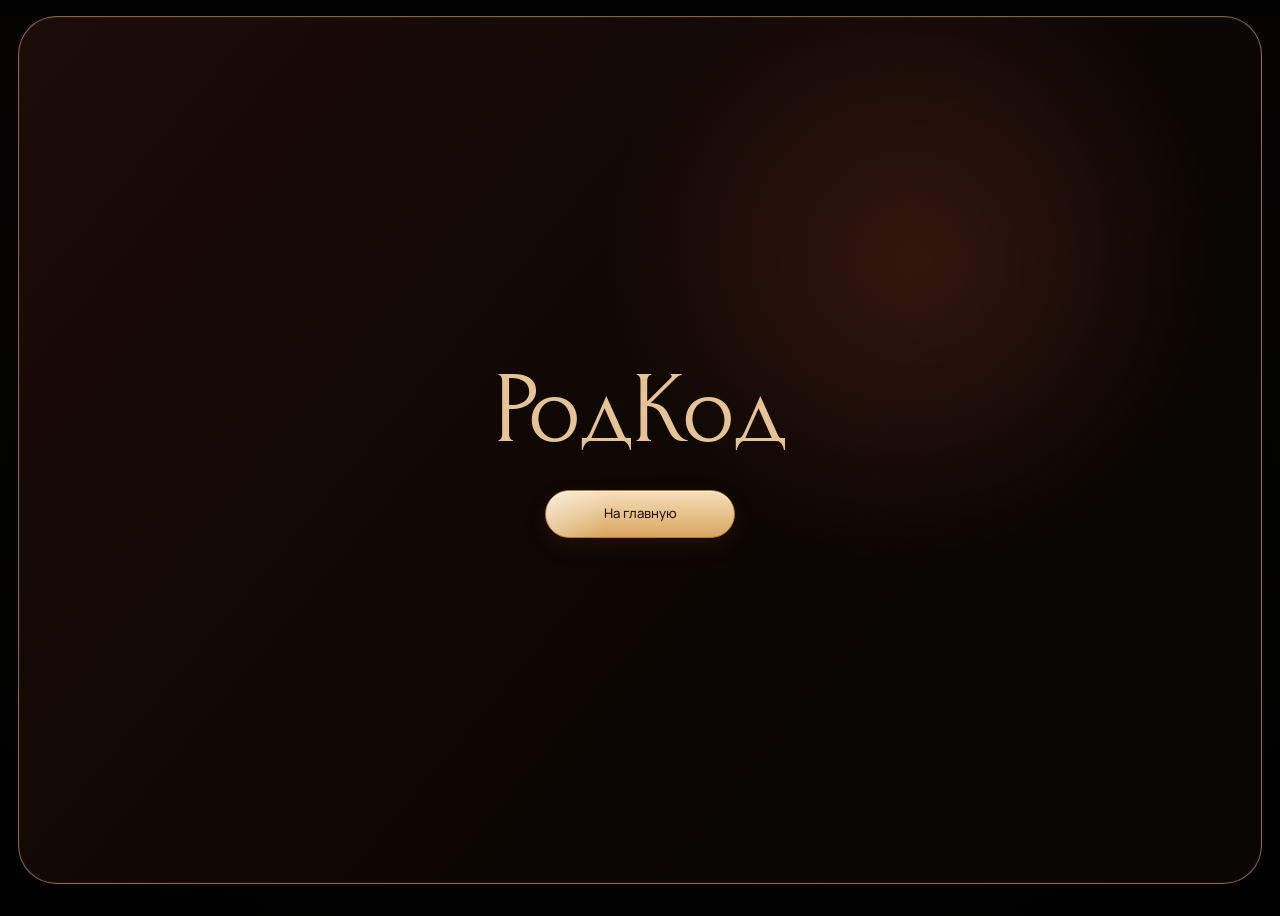
==== page.html @ 853fcc54 "Build responsive component-based RodKod landing page" ====
<!doctype html>
<html lang="ru">
<head>
  <meta charset="utf-8">
  <meta name="viewport" content="width=device-width, initial-scale=1, viewport-fit=cover">
  <title>РодКод</title>
  <meta name="robots" content="noindex, follow">
  <meta name="theme-color" content="#080503">
  <link rel="stylesheet" href="./styles.css">
</head>
<body>
  <main class="site-shell simple-page">
    <div class="simple-page__inner">
      <h1 id="page-title">РодКод</h1>
      <a class="button button--light" href="./index.html">На главную</a>
    </div>
  </main>
  <script src="./page.js"></script>
</body>
</html>
---- styles.css ----
@import url("https://fonts.googleapis.com/css2?family=Forum&family=Manrope:wght@300;400;500;600&display=swap");

:root {
  color-scheme: light;
  --ink: #21130d;
  --brown: #1c0d08;
  --brown-deep: #0b0503;
  --cream: #f5ebde;
  --cream-light: #fffaf2;
  --gold: #b87a2e;
  --gold-light: #e9bd78;
  --line: rgba(161, 105, 42, .28);
  --display: "Forum", Georgia, serif;
  --sans: "Manrope", Arial, sans-serif;
  --glow-x: 50%;
  --glow-y: 35%;
}

* {
  box-sizing: border-box;
}

html {
  min-width: 320px;
  min-height: 100%;
  background: #020202;
  scroll-behavior: smooth;
}

body {
  min-height: 100vh;
  margin: 0;
  overflow-x: hidden;
  color: var(--ink);
  background:
    radial-gradient(circle at 50% 0, #19110b 0, #070504 38rem, #000 72rem),
    #000;
  font-family: var(--sans);
}

a {
  color: inherit;
}

svg {
  display: block;
  fill: none;
  stroke: currentColor;
  stroke-linecap: round;
  stroke-linejoin: round;
  stroke-width: 1.6;
}

.skip-link {
  position: fixed;
  z-index: 100;
  top: 12px;
  left: 12px;
  padding: 10px 16px;
  color: #fff;
  border-radius: 30px;
  background: #21110a;
  transform: translateY(-180%);
}

.skip-link:focus {
  transform: translateY(0);
}

.visually-hidden {
  position: absolute;
  width: 1px;
  height: 1px;
  padding: 0;
  overflow: hidden;
  clip: rect(0 0 0 0);
  clip-path: inset(50%);
  white-space: nowrap;
  border: 0;
}

.site-shell {
  width: min(calc(100% - 36px), 1440px);
  margin: 16px auto;
  overflow: hidden;
  border: 1px solid rgba(216, 163, 86, .6);
  border-radius: clamp(32px, 3vw, 52px);
  background: var(--cream);
  box-shadow:
    0 35px 110px rgba(0, 0, 0, .55),
    0 0 0 1px rgba(255, 247, 226, .05) inset;
}

.hero {
  position: relative;
  min-height: clamp(520px, 47vw, 690px);
  overflow: hidden;
  isolation: isolate;
  color: #f3d09b;
  background: #fff;
  border-radius: 0 0 clamp(38px, 4vw, 64px) clamp(38px, 4vw, 64px);
  box-shadow: 0 14px 36px rgba(57, 29, 13, .15);
}

.hero::before {
  position: absolute;
  z-index: -1;
  inset: 0 auto 0 0;
  width: 58%;
  content: "";
  border-bottom-right-radius: 52% 31%;
  background:
    radial-gradient(circle at var(--glow-x) var(--glow-y), rgba(184, 94, 40, .26), transparent 32%),
    radial-gradient(circle at 18% 78%, rgba(66, 24, 15, .78), transparent 30%),
    linear-gradient(121deg, #120704 0, #28100b 50%, #130906 82%, #0d0806 100%);
  box-shadow: 35px 0 46px rgba(30, 12, 8, .54);
}

.hero::after {
  position: absolute;
  z-index: -2;
  inset: -7% auto -7% 42%;
  width: 25%;
  content: "";
  background: linear-gradient(90deg, rgba(31, 13, 9, .74), rgba(61, 28, 19, .18), transparent);
  filter: blur(26px);
  transform: rotate(7deg);
}

.hero__curve {
  position: absolute;
  z-index: 0;
  top: -5.2%;
  left: -4%;
  width: 58%;
  height: 18%;
  border-bottom: 1px solid rgba(205, 135, 45, .78);
  border-radius: 0 0 100% 0;
  pointer-events: none;
}

.hero__photo-slot {
  position: absolute;
  z-index: -3;
  inset: 0 0 0 45%;
  background:
    radial-gradient(circle at 70% 28%, rgba(255, 255, 255, .98), rgba(255, 255, 255, .94) 55%, #f6f4f1 100%);
}

.header {
  position: relative;
  z-index: 5;
  display: grid;
  grid-template-columns: auto 1fr auto;
  align-items: center;
  gap: clamp(20px, 4vw, 70px);
  min-height: 86px;
  padding: 0 clamp(24px, 3vw, 48px);
  border-bottom: 1px solid rgba(193, 127, 46, .28);
}

.brand {
  width: max-content;
  color: #e2b980;
  font-family: var(--display);
  font-size: clamp(30px, 2.45vw, 43px);
  line-height: 1;
  text-decoration: none;
  text-shadow: 0 2px 20px rgba(232, 163, 85, .18);
}

.header__actions {
  display: flex;
  align-items: center;
  gap: clamp(8px, 1.2vw, 18px);
  color: var(--ink);
}

.icon-button {
  position: relative;
  display: grid;
  flex: 0 0 auto;
  width: 48px;
  height: 48px;
  place-items: center;
  border: 1px solid transparent;
  border-radius: 50%;
  text-decoration: none;
  transition: transform .25s ease, border-color .25s ease, background .25s ease;
}

.icon-button svg {
  width: 29px;
  height: 29px;
}

.icon-button:hover,
.icon-button:focus-visible {
  border-color: rgba(184, 122, 46, .6);
  background: rgba(229, 186, 119, .12);
  transform: translateY(-2px);
}

.menu-button {
  width: 52px;
  height: 52px;
  border-color: rgba(190, 126, 43, .55);
  background: radial-gradient(circle at 40% 25%, #382015, #1a0d08);
  box-shadow: 0 10px 24px rgba(0, 0, 0, .2);
}

.menu-button span {
  display: block;
  width: 19px;
  height: 1px;
  margin: 2px;
  background: #d8a15b;
  transition: width .25s ease;
}

.menu-button span:nth-child(2) {
  width: 14px;
}

.menu-button:hover span:nth-child(2) {
  width: 19px;
}

.cart-count {
  position: absolute;
  top: 3px;
  right: 0;
  display: grid;
  width: 20px;
  height: 20px;
  place-items: center;
  color: #2c180b;
  border-radius: 50%;
  background: #d8a45e;
  font-size: 11px;
  font-weight: 700;
}

.button {
  display: inline-flex;
  min-height: 48px;
  align-items: center;
  justify-content: center;
  gap: 10px;
  padding: 11px 28px;
  border: 1px solid #bd7924;
  border-radius: 999px;
  font-size: clamp(13px, 1.03vw, 16px);
  font-weight: 500;
  line-height: 1.1;
  text-align: center;
  text-decoration: none;
  transition: color .25s ease, background .25s ease, box-shadow .25s ease, transform .25s ease;
}

.button:hover,
.button:focus-visible {
  transform: translateY(-2px);
}

.button--light {
  color: #27150d;
  background:
    linear-gradient(110deg, rgba(255, 255, 255, .46), transparent 36%),
    linear-gradient(180deg, #f5deb9, #d9a660);
  box-shadow:
    0 8px 20px rgba(94, 47, 13, .22),
    0 1px 0 rgba(255, 255, 255, .75) inset;
}

.button--light:hover,
.button--light:focus-visible {
  background:
    linear-gradient(110deg, rgba(255, 255, 255, .62), transparent 36%),
    linear-gradient(180deg, #f9e7c7, #e4b36b);
  box-shadow: 0 11px 25px rgba(94, 47, 13, .3);
}

.button--outline {
  color: #ddba85;
  background: rgba(16, 8, 5, .28);
}

.button--outline:hover,
.button--outline:focus-visible {
  color: #fff0d6;
  background: rgba(177, 111, 31, .14);
}

.header__about {
  min-height: 44px;
  padding-inline: clamp(18px, 2vw, 32px);
}

.mobile-kicker {
  display: none;
}

.hero__content {
  position: absolute;
  z-index: 2;
  top: 22%;
  left: 8.3%;
  max-width: 43%;
}

.hero h1 {
  margin: 0;
  font-family: var(--display);
  font-size: clamp(49px, 4.45vw, 72px);
  font-weight: 400;
  line-height: .98;
  letter-spacing: .002em;
}

.hero__content p {
  margin: clamp(20px, 2vw, 30px) 0 0;
  color: rgba(255, 247, 235, .78);
  font-size: clamp(14px, 1.18vw, 18px);
  font-weight: 300;
  line-height: 1.55;
}

.hero__actions {
  position: absolute;
  z-index: 3;
  bottom: 15.5%;
  left: 8.3%;
  display: flex;
  gap: clamp(12px, 1.3vw, 20px);
}

.hero__trust {
  position: absolute;
  z-index: 3;
  bottom: 9.2%;
  left: 8.3%;
  margin: 0;
  color: rgba(233, 194, 139, .68);
  font-size: clamp(10px, .9vw, 13px);
  font-weight: 300;
}

.hero__trust b {
  padding: 0 .42em;
  color: #bd7a28;
  font-weight: 400;
}

.hero__progress {
  position: absolute;
  z-index: 3;
  bottom: 4.5%;
  left: 8.3%;
  display: flex;
  gap: 7px;
}

.hero__progress i {
  display: block;
  width: clamp(38px, 4vw, 64px);
  height: 4px;
  border-radius: 99px;
  background: rgba(201, 153, 93, .28);
}

.hero__progress i.is-active {
  background: #f3d6a4;
}

.memory {
  position: relative;
  padding: clamp(26px, 2.6vw, 40px) clamp(28px, 2.5vw, 42px) clamp(20px, 2.3vw, 34px);
  background:
    radial-gradient(circle at 72% 32%, rgba(255, 255, 255, .55), transparent 28%),
    linear-gradient(115deg, #f5eadc, #fff9f0 52%, #f1e5d8);
}

.section-heading {
  display: grid;
  grid-template-columns: minmax(70px, 1fr) auto minmax(70px, 1fr);
  align-items: center;
  gap: clamp(18px, 2.5vw, 38px);
  margin-bottom: clamp(22px, 2vw, 32px);
}

.section-heading h2 {
  margin: 0;
  color: #28160f;
  font-family: var(--display);
  font-size: clamp(34px, 3.2vw, 52px);
  font-weight: 400;
  line-height: 1;
  text-align: center;
}

.section-heading span {
  position: relative;
  height: 1px;
  background: linear-gradient(90deg, transparent, rgba(184, 122, 46, .45));
}

.section-heading span:last-child {
  background: linear-gradient(90deg, rgba(184, 122, 46, .45), transparent);
}

.section-heading span::after {
  position: absolute;
  top: -3px;
  right: 0;
  width: 7px;
  height: 7px;
  content: "";
  border: 1px solid rgba(184, 122, 46, .5);
  border-radius: 50%;
  background: var(--cream);
}

.section-heading span:last-child::after {
  right: auto;
  left: 0;
}

.memory-grid {
  display: grid;
  grid-template-columns: repeat(4, minmax(0, 1fr));
  gap: clamp(8px, 1vw, 15px);
}

.memory-card {
  min-width: 0;
  overflow: hidden;
  border: 1px solid rgba(181, 123, 58, .27);
  border-radius: clamp(28px, 3vw, 46px) clamp(28px, 3vw, 46px) clamp(20px, 2vw, 30px) clamp(20px, 2vw, 30px);
  background: rgba(255, 249, 240, .5);
  box-shadow: 0 12px 28px rgba(83, 47, 24, .05);
  text-decoration: none;
  transition: transform .3s ease, box-shadow .3s ease, border-color .3s ease;
}

.memory-card:hover,
.memory-card:focus-visible {
  border-color: rgba(175, 111, 36, .56);
  box-shadow: 0 18px 34px rgba(70, 36, 17, .14);
  transform: translateY(-6px);
}

.memory-card img {
  display: block;
  width: 100%;
  aspect-ratio: 1.78 / 1;
  object-fit: cover;
  transition: filter .3s ease, transform .45s ease;
}

.memory-card:hover img {
  filter: saturate(1.08) contrast(1.03);
  transform: scale(1.025);
}

.memory-card__body {
  display: block;
  min-height: clamp(84px, 8vw, 112px);
  padding: clamp(12px, 1.45vw, 22px) clamp(14px, 2vw, 30px);
}

.memory-card strong {
  display: block;
  margin-bottom: 5px;
  font-family: var(--display);
  font-size: clamp(21px, 1.85vw, 30px);
  font-weight: 400;
  line-height: 1;
}

.memory-card small {
  color: rgba(48, 32, 24, .74);
  font-size: clamp(9px, .78vw, 12px);
  font-weight: 400;
  line-height: 1.45;
}

.start {
  position: relative;
  display: grid;
  grid-template-columns: minmax(210px, .8fr) 2.3fr auto;
  align-items: center;
  gap: clamp(22px, 3vw, 48px);
  margin: 0 clamp(28px, 2.5vw, 42px) clamp(18px, 2vw, 30px);
  padding: clamp(26px, 2.8vw, 44px) clamp(28px, 2.6vw, 42px);
  overflow: hidden;
  color: #e5c394;
  border: 1px solid rgba(178, 115, 45, .3);
  border-radius: clamp(28px, 3vw, 46px);
  background:
    radial-gradient(circle at 86% 18%, rgba(110, 45, 27, .32), transparent 25%),
    radial-gradient(circle at 36% 120%, rgba(76, 29, 17, .38), transparent 35%),
    linear-gradient(110deg, #1b0d08, #0d0705 63%, #1e0d08);
  box-shadow: 0 18px 36px rgba(59, 26, 11, .12);
}

.start::after {
  position: absolute;
  right: -3%;
  bottom: -65%;
  width: 220px;
  height: 260px;
  content: "";
  opacity: .28;
  border: 1px solid rgba(198, 138, 74, .34);
  border-radius: 70% 20% 70% 30%;
  transform: rotate(-28deg);
}

.start h2 {
  margin: 0;
  font-family: var(--display);
  font-size: clamp(34px, 3.1vw, 50px);
  font-weight: 400;
  line-height: .98;
}

.steps {
  display: grid;
  grid-template-columns: repeat(3, minmax(0, 1fr));
  gap: clamp(14px, 1.8vw, 28px);
}

.step {
  display: grid;
  grid-template-columns: auto minmax(0, 1fr);
  align-items: center;
  gap: clamp(10px, 1vw, 16px);
  min-width: 0;
  text-decoration: none;
  transition: color .25s ease, transform .25s ease;
}

.step:hover,
.step:focus-visible {
  color: #ffdfaa;
  transform: translateY(-3px);
}

.step__icon {
  display: grid;
  width: clamp(48px, 4.3vw, 68px);
  aspect-ratio: 1;
  place-items: center;
  border: 1px solid rgba(189, 120, 36, .7);
  border-radius: 50%;
}

.step__icon svg {
  width: 55%;
  height: 55%;
}

.step strong,
.step small {
  display: block;
}

.step strong {
  margin-bottom: 6px;
  color: #dca657;
  font-family: var(--display);
  font-size: clamp(18px, 1.4vw, 23px);
  font-weight: 400;
  line-height: 1;
}

.step small {
  color: rgba(255, 242, 220, .64);
  font-size: clamp(8px, .66vw, 11px);
  line-height: 1.45;
}

.start__button {
  position: relative;
  z-index: 2;
  padding-inline: clamp(18px, 2vw, 30px);
  white-space: nowrap;
}

.start__button svg {
  width: 22px;
  height: 22px;
}

.footer {
  display: grid;
  grid-template-columns: repeat(4, minmax(0, 1fr));
  align-items: center;
  margin: 0 clamp(28px, 2.5vw, 42px) clamp(12px, 1.4vw, 20px);
  border: 1px solid rgba(184, 122, 46, .27);
  border-radius: 999px;
  background: rgba(255, 247, 236, .38);
}

.footer a {
  position: relative;
  display: flex;
  min-width: 0;
  min-height: clamp(58px, 5.5vw, 78px);
  align-items: center;
  justify-content: center;
  gap: clamp(9px, 1vw, 16px);
  padding: 8px;
  color: rgba(45, 29, 21, .76);
  font-size: clamp(8px, .7vw, 11px);
  text-decoration: none;
  transition: color .25s ease, background .25s ease;
}

.footer a:not(:last-child)::after {
  position: absolute;
  top: 24%;
  right: 0;
  width: 1px;
  height: 52%;
  content: "";
  background: rgba(184, 122, 46, .24);
}

.footer a:first-child {
  border-radius: 999px 0 0 999px;
}

.footer a:last-child {
  border-radius: 0 999px 999px 0;
}

.footer a:hover,
.footer a:focus-visible {
  color: #1f100a;
  background: rgba(219, 169, 103, .12);
}

.footer span {
  display: grid;
  width: clamp(35px, 3.4vw, 48px);
  aspect-ratio: 1;
  place-items: center;
  border: 1px solid rgba(184, 122, 46, .38);
  border-radius: 50%;
  font-family: var(--display);
  font-size: clamp(20px, 1.8vw, 28px);
}

.simple-page {
  display: grid;
  min-height: calc(100vh - 32px);
  place-items: center;
  padding: 32px;
  color: #e5c394;
  text-align: center;
  background:
    radial-gradient(circle at 72% 28%, rgba(86, 37, 22, .52), transparent 28%),
    linear-gradient(130deg, #1c0c07, #090503 70%);
}

.simple-page__inner {
  max-width: 900px;
}

.simple-page h1 {
  margin: 0 0 30px;
  font-family: var(--display);
  font-size: clamp(48px, 8vw, 112px);
  font-weight: 400;
  line-height: .95;
}

.simple-page .button {
  min-width: 190px;
}

:focus-visible {
  outline: 2px solid #efc27e;
  outline-offset: 4px;
}

@media (max-width: 1050px) {
  .start {
    grid-template-columns: 1fr;
  }

  .start h2 {
    text-align: center;
  }

  .start__button {
    justify-self: center;
  }
}

@media (max-width: 760px) {
  .site-shell {
    width: min(calc(100% - 14px), 460px);
    margin: 7px auto;
    border-radius: 30px;
  }

  .hero {
    min-height: clamp(600px, 158vw, 720px);
    border-radius: 0 0 34px 34px;
  }

  .hero::before {
    inset: 0 0 auto;
    width: 100%;
    height: 48%;
    border-bottom-right-radius: 79% 27%;
    background:
      radial-gradient(circle at 72% 28%, rgba(115, 50, 30, .32), transparent 28%),
      linear-gradient(135deg, #130704 0, #25100a 56%, #0f0704 100%);
    box-shadow: 0 22px 28px rgba(25, 10, 7, .42);
  }

  .hero::after {
    z-index: -1;
    inset: auto 0 0;
    width: 100%;
    height: 25%;
    background:
      radial-gradient(circle at 88% 12%, rgba(87, 34, 20, .54), transparent 35%),
      linear-gradient(180deg, rgba(31, 13, 8, .78), #110704 24%, #0c0503 100%);
    filter: none;
    transform: none;
  }

  .hero__photo-slot {
    inset: 42% 0 24%;
    background: #fff;
  }

  .hero__curve {
    top: 0;
    left: -10%;
    width: 95%;
    height: 11%;
  }

  .header {
    min-height: 70px;
    gap: 10px;
    padding: 0 16px;
  }

  .brand {
    justify-self: center;
    font-size: clamp(29px, 9vw, 40px);
  }

  .header__actions {
    gap: 3px;
    color: #f1dec4;
  }

  .header__about {
    display: none;
  }

  .icon-button {
    width: 38px;
    height: 38px;
  }

  .icon-button svg {
    width: 24px;
    height: 24px;
  }

  .menu-button {
    width: 43px;
    height: 43px;
  }

  .cart-count {
    top: -1px;
    right: -2px;
    width: 17px;
    height: 17px;
    font-size: 9px;
  }

  .mobile-kicker {
    position: absolute;
    z-index: 3;
    top: 76px;
    left: 12%;
    display: block;
    width: 76%;
    padding: 4px;
    color: #d8a864;
    border-top: 1px solid rgba(184, 122, 46, .22);
    border-bottom: 1px solid rgba(184, 122, 46, .22);
    border-radius: 50%;
    font-family: var(--display);
    font-size: 14px;
    text-align: center;
  }

  .hero__content {
    top: 17.5%;
    left: 8.5%;
    max-width: 84%;
  }

  .hero h1 {
    font-size: clamp(32px, 9.5vw, 42px);
    line-height: .98;
  }

  .hero__content p {
    margin-top: 12px;
    font-size: clamp(11px, 3.2vw, 14px);
    line-height: 1.45;
  }

  .desktop-only {
    display: none;
  }

  .hero__actions {
    right: 5.5%;
    bottom: 10.5%;
    left: 5.5%;
    gap: 8px;
  }

  .hero__actions .button {
    min-width: 0;
    min-height: 40px;
    flex: 1;
    padding: 9px 10px;
    font-size: clamp(10px, 3vw, 13px);
  }

  .hero__trust {
    right: 4%;
    bottom: 5.8%;
    left: 4%;
    font-size: clamp(8px, 2.45vw, 11px);
    text-align: center;
  }

  .hero__progress {
    right: 20%;
    bottom: 2.2%;
    left: 20%;
    justify-content: center;
    gap: 5px;
  }

  .hero__progress i {
    width: 19%;
    height: 3px;
  }

  .memory {
    padding: 18px 7px 14px;
  }

  .section-heading {
    grid-template-columns: 1fr minmax(240px, 3fr) 1fr;
    gap: 8px;
    margin-bottom: 14px;
  }

  .section-heading h2 {
    font-size: clamp(27px, 8.6vw, 37px);
    line-height: .95;
  }

  .memory-grid {
    gap: 4px;
  }

  .memory-card {
    border-radius: 20px 20px 16px 16px;
  }

  .memory-card img {
    aspect-ratio: .83 / 1;
  }

  .memory-card__body {
    display: grid;
    min-height: 62px;
    place-items: center;
    padding: 7px 2px 9px;
  }

  .memory-card strong {
    margin: 0;
    font-size: clamp(13px, 3.55vw, 16px);
    line-height: 1.05;
    text-align: center;
  }

  .memory-card small {
    display: none;
  }

  .start {
    gap: 18px;
    margin: 0 7px 12px;
    padding: 20px 14px 26px;
    border-radius: 28px;
  }

  .start h2 {
    font-size: clamp(30px, 8.9vw, 40px);
  }

  .steps {
    gap: 6px;
  }

  .step {
    grid-template-columns: 1fr;
    justify-items: center;
    gap: 9px;
    text-align: center;
  }

  .step__icon {
    width: clamp(48px, 15vw, 64px);
  }

  .step strong {
    min-height: 2.2em;
    font-family: var(--sans);
    font-size: clamp(9px, 2.8vw, 12px);
    line-height: 1.18;
  }

  .step small {
    display: none;
  }

  .start__button {
    min-height: 42px;
    padding: 9px 22px;
    font-size: 12px;
  }

  .footer {
    grid-template-columns: repeat(2, minmax(0, 1fr));
    margin: 0 7px 12px;
    border-radius: 26px;
  }

  .footer a {
    min-height: 62px;
    justify-content: flex-start;
    padding: 8px 12px;
    font-size: 9px;
  }

  .footer a:nth-child(odd)::after {
    top: 15%;
    height: 70%;
  }

  .footer a:nth-child(even)::after {
    display: none;
  }

  .footer a:nth-child(-n+2) {
    border-bottom: 1px solid rgba(184, 122, 46, .2);
  }

  .footer a:first-child,
  .footer a:last-child {
    border-radius: 0;
  }

  .footer span {
    width: 36px;
    font-size: 20px;
  }

  .simple-page {
    min-height: calc(100vh - 14px);
    padding: 24px;
  }
}

@media (max-width: 390px) {
  .hero__content {
    top: 18.5%;
  }

  .hero h1 {
    font-size: 32px;
  }

  .section-heading {
    grid-template-columns: 30px 1fr 30px;
  }
}

@media (prefers-reduced-motion: reduce) {
  *,
  *::before,
  *::after {
    scroll-behavior: auto !important;
    transition-duration: .001ms !important;
    animation-duration: .001ms !important;
  }
}
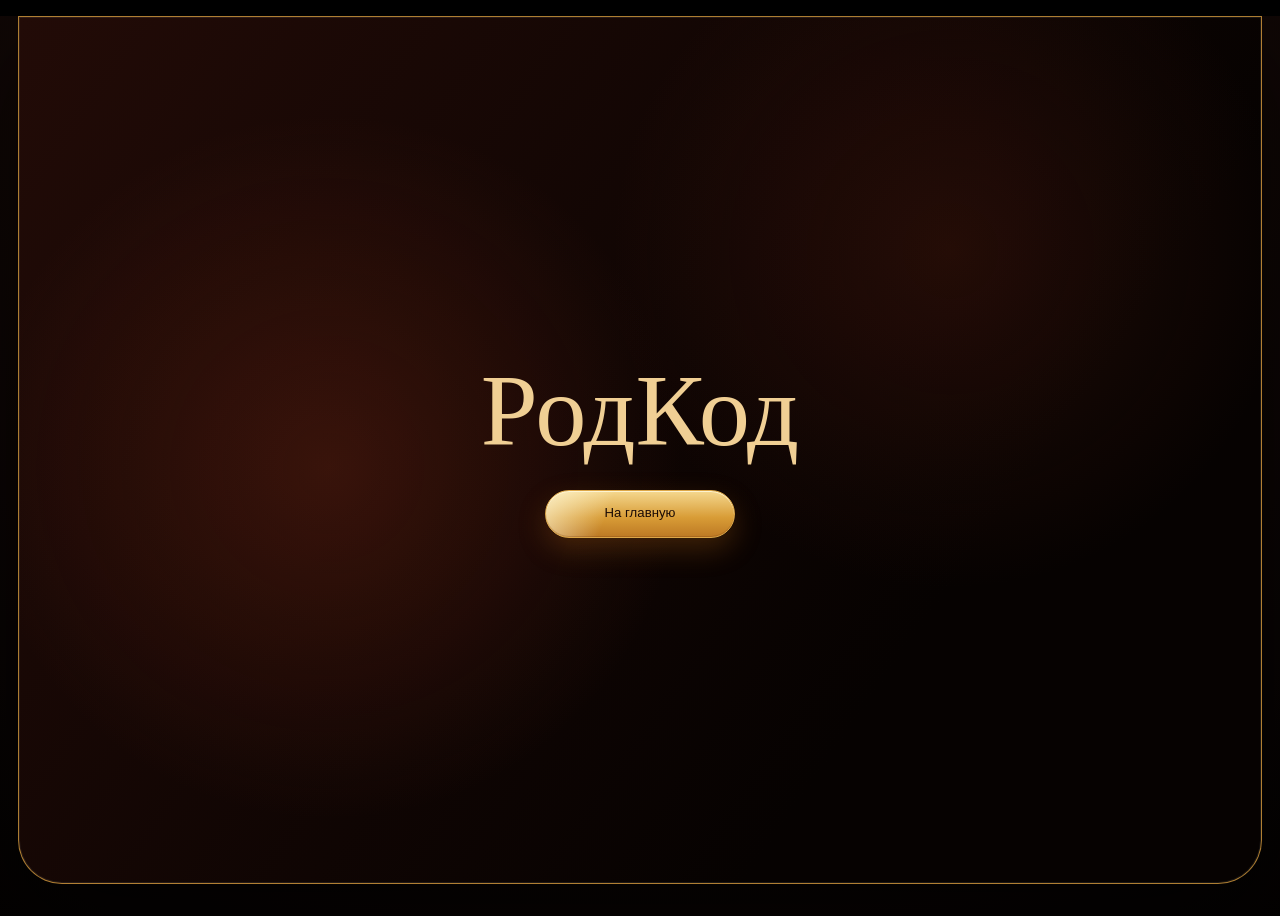
==== commit a1fc26aa: "Add reversible dark gold theme experiment" ====
--- a/page.html
+++ b/page.html
@@ -6,9 +6,9 @@
   <title>РодКод</title>
   <meta name="robots" content="noindex, follow">
   <meta name="theme-color" content="#080503">
-  <link rel="stylesheet" href="./styles.css">
+  <link rel="stylesheet" href="./styles.css?v=20260805-22">
 </head>
-<body>
+<body class="theme-heritage-night">
   <main class="site-shell simple-page">
     <div class="simple-page__inner">
       <h1 id="page-title">РодКод</h1>
--- a/styles.css
+++ b/styles.css
@@ -1,1019 +1,2314 @@
-@import url("https://fonts.googleapis.com/css2?family=Forum&family=Manrope:wght@300;400;500;600&display=swap");
-
-:root {
-  color-scheme: light;
-  --ink: #21130d;
-  --brown: #1c0d08;
-  --brown-deep: #0b0503;
-  --cream: #f5ebde;
-  --cream-light: #fffaf2;
-  --gold: #b87a2e;
-  --gold-light: #e9bd78;
-  --line: rgba(161, 105, 42, .28);
-  --display: "Forum", Georgia, serif;
-  --sans: "Manrope", Arial, sans-serif;
-  --glow-x: 50%;
-  --glow-y: 35%;
-}
-
-* {
-  box-sizing: border-box;
-}
-
-html {
-  min-width: 320px;
-  min-height: 100%;
-  background: #020202;
-  scroll-behavior: smooth;
-}
-
-body {
-  min-height: 100vh;
-  margin: 0;
-  overflow-x: hidden;
-  color: var(--ink);
-  background:
-    radial-gradient(circle at 50% 0, #19110b 0, #070504 38rem, #000 72rem),
-    #000;
-  font-family: var(--sans);
-}
-
-a {
-  color: inherit;
-}
-
-svg {
-  display: block;
-  fill: none;
-  stroke: currentColor;
-  stroke-linecap: round;
-  stroke-linejoin: round;
-  stroke-width: 1.6;
-}
-
-.skip-link {
-  position: fixed;
-  z-index: 100;
-  top: 12px;
-  left: 12px;
-  padding: 10px 16px;
-  color: #fff;
-  border-radius: 30px;
-  background: #21110a;
-  transform: translateY(-180%);
-}
-
-.skip-link:focus {
-  transform: translateY(0);
-}
-
-.visually-hidden {
-  position: absolute;
-  width: 1px;
-  height: 1px;
-  padding: 0;
-  overflow: hidden;
-  clip: rect(0 0 0 0);
-  clip-path: inset(50%);
-  white-space: nowrap;
-  border: 0;
-}
-
-.site-shell {
-  width: min(calc(100% - 36px), 1440px);
-  margin: 16px auto;
-  overflow: hidden;
-  border: 1px solid rgba(216, 163, 86, .6);
-  border-radius: clamp(32px, 3vw, 52px);
-  background: var(--cream);
-  box-shadow:
-    0 35px 110px rgba(0, 0, 0, .55),
-    0 0 0 1px rgba(255, 247, 226, .05) inset;
-}
-
-.hero {
-  position: relative;
-  min-height: clamp(520px, 47vw, 690px);
-  overflow: hidden;
-  isolation: isolate;
-  color: #f3d09b;
-  background: #fff;
-  border-radius: 0 0 clamp(38px, 4vw, 64px) clamp(38px, 4vw, 64px);
-  box-shadow: 0 14px 36px rgba(57, 29, 13, .15);
-}
-
-.hero::before {
-  position: absolute;
-  z-index: -1;
-  inset: 0 auto 0 0;
-  width: 58%;
-  content: "";
-  border-bottom-right-radius: 52% 31%;
-  background:
-    radial-gradient(circle at var(--glow-x) var(--glow-y), rgba(184, 94, 40, .26), transparent 32%),
-    radial-gradient(circle at 18% 78%, rgba(66, 24, 15, .78), transparent 30%),
-    linear-gradient(121deg, #120704 0, #28100b 50%, #130906 82%, #0d0806 100%);
-  box-shadow: 35px 0 46px rgba(30, 12, 8, .54);
-}
-
-.hero::after {
-  position: absolute;
-  z-index: -2;
-  inset: -7% auto -7% 42%;
-  width: 25%;
-  content: "";
-  background: linear-gradient(90deg, rgba(31, 13, 9, .74), rgba(61, 28, 19, .18), transparent);
-  filter: blur(26px);
-  transform: rotate(7deg);
-}
-
-.hero__curve {
-  position: absolute;
-  z-index: 0;
-  top: -5.2%;
-  left: -4%;
-  width: 58%;
-  height: 18%;
-  border-bottom: 1px solid rgba(205, 135, 45, .78);
-  border-radius: 0 0 100% 0;
-  pointer-events: none;
-}
-
-.hero__photo-slot {
-  position: absolute;
-  z-index: -3;
-  inset: 0 0 0 45%;
-  background:
-    radial-gradient(circle at 70% 28%, rgba(255, 255, 255, .98), rgba(255, 255, 255, .94) 55%, #f6f4f1 100%);
-}
-
-.header {
-  position: relative;
-  z-index: 5;
-  display: grid;
-  grid-template-columns: auto 1fr auto;
-  align-items: center;
-  gap: clamp(20px, 4vw, 70px);
-  min-height: 86px;
-  padding: 0 clamp(24px, 3vw, 48px);
-  border-bottom: 1px solid rgba(193, 127, 46, .28);
-}
-
-.brand {
-  width: max-content;
-  color: #e2b980;
-  font-family: var(--display);
-  font-size: clamp(30px, 2.45vw, 43px);
-  line-height: 1;
-  text-decoration: none;
-  text-shadow: 0 2px 20px rgba(232, 163, 85, .18);
-}
-
-.header__actions {
-  display: flex;
-  align-items: center;
-  gap: clamp(8px, 1.2vw, 18px);
-  color: var(--ink);
-}
-
-.icon-button {
-  position: relative;
-  display: grid;
-  flex: 0 0 auto;
-  width: 48px;
-  height: 48px;
-  place-items: center;
-  border: 1px solid transparent;
-  border-radius: 50%;
-  text-decoration: none;
-  transition: transform .25s ease, border-color .25s ease, background .25s ease;
-}
-
-.icon-button svg {
-  width: 29px;
-  height: 29px;
-}
-
-.icon-button:hover,
-.icon-button:focus-visible {
-  border-color: rgba(184, 122, 46, .6);
-  background: rgba(229, 186, 119, .12);
-  transform: translateY(-2px);
-}
-
-.menu-button {
-  width: 52px;
-  height: 52px;
-  border-color: rgba(190, 126, 43, .55);
-  background: radial-gradient(circle at 40% 25%, #382015, #1a0d08);
-  box-shadow: 0 10px 24px rgba(0, 0, 0, .2);
-}
-
-.menu-button span {
-  display: block;
-  width: 19px;
-  height: 1px;
-  margin: 2px;
-  background: #d8a15b;
-  transition: width .25s ease;
-}
-
-.menu-button span:nth-child(2) {
-  width: 14px;
-}
-
-.menu-button:hover span:nth-child(2) {
-  width: 19px;
-}
-
-.cart-count {
-  position: absolute;
-  top: 3px;
-  right: 0;
-  display: grid;
-  width: 20px;
-  height: 20px;
-  place-items: center;
-  color: #2c180b;
-  border-radius: 50%;
-  background: #d8a45e;
-  font-size: 11px;
-  font-weight: 700;
-}
-
-.button {
-  display: inline-flex;
-  min-height: 48px;
-  align-items: center;
-  justify-content: center;
-  gap: 10px;
-  padding: 11px 28px;
-  border: 1px solid #bd7924;
-  border-radius: 999px;
-  font-size: clamp(13px, 1.03vw, 16px);
-  font-weight: 500;
-  line-height: 1.1;
-  text-align: center;
-  text-decoration: none;
-  transition: color .25s ease, background .25s ease, box-shadow .25s ease, transform .25s ease;
-}
-
-.button:hover,
-.button:focus-visible {
-  transform: translateY(-2px);
-}
-
-.button--light {
-  color: #27150d;
-  background:
-    linear-gradient(110deg, rgba(255, 255, 255, .46), transparent 36%),
-    linear-gradient(180deg, #f5deb9, #d9a660);
-  box-shadow:
-    0 8px 20px rgba(94, 47, 13, .22),
-    0 1px 0 rgba(255, 255, 255, .75) inset;
-}
-
-.button--light:hover,
-.button--light:focus-visible {
-  background:
-    linear-gradient(110deg, rgba(255, 255, 255, .62), transparent 36%),
-    linear-gradient(180deg, #f9e7c7, #e4b36b);
-  box-shadow: 0 11px 25px rgba(94, 47, 13, .3);
-}
-
-.button--outline {
-  color: #ddba85;
-  background: rgba(16, 8, 5, .28);
-}
-
-.button--outline:hover,
-.button--outline:focus-visible {
-  color: #fff0d6;
-  background: rgba(177, 111, 31, .14);
-}
-
-.header__about {
-  min-height: 44px;
-  padding-inline: clamp(18px, 2vw, 32px);
-}
-
-.mobile-kicker {
-  display: none;
-}
-
-.hero__content {
-  position: absolute;
-  z-index: 2;
-  top: 22%;
-  left: 8.3%;
-  max-width: 43%;
-}
-
-.hero h1 {
-  margin: 0;
-  font-family: var(--display);
-  font-size: clamp(49px, 4.45vw, 72px);
-  font-weight: 400;
-  line-height: .98;
-  letter-spacing: .002em;
-}
-
-.hero__content p {
-  margin: clamp(20px, 2vw, 30px) 0 0;
-  color: rgba(255, 247, 235, .78);
-  font-size: clamp(14px, 1.18vw, 18px);
-  font-weight: 300;
-  line-height: 1.55;
-}
-
-.hero__actions {
-  position: absolute;
-  z-index: 3;
-  bottom: 15.5%;
-  left: 8.3%;
-  display: flex;
-  gap: clamp(12px, 1.3vw, 20px);
-}
-
-.hero__trust {
-  position: absolute;
-  z-index: 3;
-  bottom: 9.2%;
-  left: 8.3%;
-  margin: 0;
-  color: rgba(233, 194, 139, .68);
-  font-size: clamp(10px, .9vw, 13px);
-  font-weight: 300;
-}
-
-.hero__trust b {
-  padding: 0 .42em;
-  color: #bd7a28;
-  font-weight: 400;
-}
-
-.hero__progress {
-  position: absolute;
-  z-index: 3;
-  bottom: 4.5%;
-  left: 8.3%;
-  display: flex;
-  gap: 7px;
-}
-
-.hero__progress i {
-  display: block;
-  width: clamp(38px, 4vw, 64px);
-  height: 4px;
-  border-radius: 99px;
-  background: rgba(201, 153, 93, .28);
-}
-
-.hero__progress i.is-active {
-  background: #f3d6a4;
-}
-
-.memory {
-  position: relative;
-  padding: clamp(26px, 2.6vw, 40px) clamp(28px, 2.5vw, 42px) clamp(20px, 2.3vw, 34px);
-  background:
-    radial-gradient(circle at 72% 32%, rgba(255, 255, 255, .55), transparent 28%),
-    linear-gradient(115deg, #f5eadc, #fff9f0 52%, #f1e5d8);
-}
-
-.section-heading {
-  display: grid;
-  grid-template-columns: minmax(70px, 1fr) auto minmax(70px, 1fr);
-  align-items: center;
-  gap: clamp(18px, 2.5vw, 38px);
-  margin-bottom: clamp(22px, 2vw, 32px);
-}
-
-.section-heading h2 {
-  margin: 0;
-  color: #28160f;
-  font-family: var(--display);
-  font-size: clamp(34px, 3.2vw, 52px);
-  font-weight: 400;
-  line-height: 1;
-  text-align: center;
-}
-
-.section-heading span {
-  position: relative;
-  height: 1px;
-  background: linear-gradient(90deg, transparent, rgba(184, 122, 46, .45));
-}
-
-.section-heading span:last-child {
-  background: linear-gradient(90deg, rgba(184, 122, 46, .45), transparent);
-}
-
-.section-heading span::after {
-  position: absolute;
-  top: -3px;
-  right: 0;
-  width: 7px;
-  height: 7px;
-  content: "";
-  border: 1px solid rgba(184, 122, 46, .5);
-  border-radius: 50%;
-  background: var(--cream);
-}
-
-.section-heading span:last-child::after {
-  right: auto;
-  left: 0;
-}
-
-.memory-grid {
-  display: grid;
-  grid-template-columns: repeat(4, minmax(0, 1fr));
-  gap: clamp(8px, 1vw, 15px);
-}
-
-.memory-card {
-  min-width: 0;
-  overflow: hidden;
-  border: 1px solid rgba(181, 123, 58, .27);
-  border-radius: clamp(28px, 3vw, 46px) clamp(28px, 3vw, 46px) clamp(20px, 2vw, 30px) clamp(20px, 2vw, 30px);
-  background: rgba(255, 249, 240, .5);
-  box-shadow: 0 12px 28px rgba(83, 47, 24, .05);
-  text-decoration: none;
-  transition: transform .3s ease, box-shadow .3s ease, border-color .3s ease;
-}
-
-.memory-card:hover,
-.memory-card:focus-visible {
-  border-color: rgba(175, 111, 36, .56);
-  box-shadow: 0 18px 34px rgba(70, 36, 17, .14);
-  transform: translateY(-6px);
-}
-
-.memory-card img {
-  display: block;
-  width: 100%;
-  aspect-ratio: 1.78 / 1;
-  object-fit: cover;
-  transition: filter .3s ease, transform .45s ease;
-}
-
-.memory-card:hover img {
-  filter: saturate(1.08) contrast(1.03);
-  transform: scale(1.025);
-}
-
-.memory-card__body {
-  display: block;
-  min-height: clamp(84px, 8vw, 112px);
-  padding: clamp(12px, 1.45vw, 22px) clamp(14px, 2vw, 30px);
-}
-
-.memory-card strong {
-  display: block;
-  margin-bottom: 5px;
-  font-family: var(--display);
-  font-size: clamp(21px, 1.85vw, 30px);
-  font-weight: 400;
-  line-height: 1;
-}
-
-.memory-card small {
-  color: rgba(48, 32, 24, .74);
-  font-size: clamp(9px, .78vw, 12px);
-  font-weight: 400;
-  line-height: 1.45;
-}
-
-.start {
-  position: relative;
-  display: grid;
-  grid-template-columns: minmax(210px, .8fr) 2.3fr auto;
-  align-items: center;
-  gap: clamp(22px, 3vw, 48px);
-  margin: 0 clamp(28px, 2.5vw, 42px) clamp(18px, 2vw, 30px);
-  padding: clamp(26px, 2.8vw, 44px) clamp(28px, 2.6vw, 42px);
-  overflow: hidden;
-  color: #e5c394;
-  border: 1px solid rgba(178, 115, 45, .3);
-  border-radius: clamp(28px, 3vw, 46px);
-  background:
-    radial-gradient(circle at 86% 18%, rgba(110, 45, 27, .32), transparent 25%),
-    radial-gradient(circle at 36% 120%, rgba(76, 29, 17, .38), transparent 35%),
-    linear-gradient(110deg, #1b0d08, #0d0705 63%, #1e0d08);
-  box-shadow: 0 18px 36px rgba(59, 26, 11, .12);
-}
-
-.start::after {
-  position: absolute;
-  right: -3%;
-  bottom: -65%;
-  width: 220px;
-  height: 260px;
-  content: "";
-  opacity: .28;
-  border: 1px solid rgba(198, 138, 74, .34);
-  border-radius: 70% 20% 70% 30%;
-  transform: rotate(-28deg);
-}
-
-.start h2 {
-  margin: 0;
-  font-family: var(--display);
-  font-size: clamp(34px, 3.1vw, 50px);
-  font-weight: 400;
-  line-height: .98;
-}
-
-.steps {
-  display: grid;
-  grid-template-columns: repeat(3, minmax(0, 1fr));
-  gap: clamp(14px, 1.8vw, 28px);
-}
-
-.step {
-  display: grid;
-  grid-template-columns: auto minmax(0, 1fr);
-  align-items: center;
-  gap: clamp(10px, 1vw, 16px);
-  min-width: 0;
-  text-decoration: none;
-  transition: color .25s ease, transform .25s ease;
-}
-
-.step:hover,
-.step:focus-visible {
-  color: #ffdfaa;
-  transform: translateY(-3px);
-}
-
-.step__icon {
-  display: grid;
-  width: clamp(48px, 4.3vw, 68px);
-  aspect-ratio: 1;
-  place-items: center;
-  border: 1px solid rgba(189, 120, 36, .7);
-  border-radius: 50%;
-}
-
-.step__icon svg {
-  width: 55%;
-  height: 55%;
-}
-
-.step strong,
-.step small {
-  display: block;
-}
-
-.step strong {
-  margin-bottom: 6px;
-  color: #dca657;
-  font-family: var(--display);
-  font-size: clamp(18px, 1.4vw, 23px);
-  font-weight: 400;
-  line-height: 1;
-}
-
-.step small {
-  color: rgba(255, 242, 220, .64);
-  font-size: clamp(8px, .66vw, 11px);
-  line-height: 1.45;
-}
-
-.start__button {
-  position: relative;
-  z-index: 2;
-  padding-inline: clamp(18px, 2vw, 30px);
-  white-space: nowrap;
-}
-
-.start__button svg {
-  width: 22px;
-  height: 22px;
-}
-
-.footer {
-  display: grid;
-  grid-template-columns: repeat(4, minmax(0, 1fr));
-  align-items: center;
-  margin: 0 clamp(28px, 2.5vw, 42px) clamp(12px, 1.4vw, 20px);
-  border: 1px solid rgba(184, 122, 46, .27);
-  border-radius: 999px;
-  background: rgba(255, 247, 236, .38);
-}
-
-.footer a {
-  position: relative;
-  display: flex;
-  min-width: 0;
-  min-height: clamp(58px, 5.5vw, 78px);
-  align-items: center;
-  justify-content: center;
-  gap: clamp(9px, 1vw, 16px);
-  padding: 8px;
-  color: rgba(45, 29, 21, .76);
-  font-size: clamp(8px, .7vw, 11px);
-  text-decoration: none;
-  transition: color .25s ease, background .25s ease;
-}
-
-.footer a:not(:last-child)::after {
-  position: absolute;
-  top: 24%;
-  right: 0;
-  width: 1px;
-  height: 52%;
-  content: "";
-  background: rgba(184, 122, 46, .24);
-}
-
-.footer a:first-child {
-  border-radius: 999px 0 0 999px;
-}
-
-.footer a:last-child {
-  border-radius: 0 999px 999px 0;
-}
-
-.footer a:hover,
-.footer a:focus-visible {
-  color: #1f100a;
-  background: rgba(219, 169, 103, .12);
-}
-
-.footer span {
-  display: grid;
-  width: clamp(35px, 3.4vw, 48px);
-  aspect-ratio: 1;
-  place-items: center;
-  border: 1px solid rgba(184, 122, 46, .38);
-  border-radius: 50%;
-  font-family: var(--display);
-  font-size: clamp(20px, 1.8vw, 28px);
-}
-
-.simple-page {
-  display: grid;
-  min-height: calc(100vh - 32px);
-  place-items: center;
-  padding: 32px;
-  color: #e5c394;
-  text-align: center;
-  background:
-    radial-gradient(circle at 72% 28%, rgba(86, 37, 22, .52), transparent 28%),
-    linear-gradient(130deg, #1c0c07, #090503 70%);
-}
-
-.simple-page__inner {
-  max-width: 900px;
-}
-
-.simple-page h1 {
-  margin: 0 0 30px;
-  font-family: var(--display);
-  font-size: clamp(48px, 8vw, 112px);
-  font-weight: 400;
-  line-height: .95;
-}
-
-.simple-page .button {
-  min-width: 190px;
-}
-
-:focus-visible {
-  outline: 2px solid #efc27e;
-  outline-offset: 4px;
-}
-
-@media (max-width: 1050px) {
-  .start {
-    grid-template-columns: 1fr;
-  }
-
-  .start h2 {
-    text-align: center;
-  }
-
-  .start__button {
-    justify-self: center;
-  }
-}
-
-@media (max-width: 760px) {
-  .site-shell {
-    width: min(calc(100% - 14px), 460px);
-    margin: 7px auto;
-    border-radius: 30px;
-  }
-
+:root {
+  color-scheme: light;
+  --ink: #24130d;
+  --brown: #210d08;
+  --brown-deep: #080302;
+  --cream: #f5eadc;
+  --cream-light: #fffaf2;
+  --gold: #b8792a;
+  --gold-soft: #d7a35f;
+  --gold-light: #f0cc95;
+  --line: rgba(159, 99, 34, .3);
+  --display: Georgia, "Times New Roman", serif;
+  --sans: "Segoe UI", Arial, sans-serif;
+  --glow-x: 36%;
+  --glow-y: 42%;
+}
+
+* {
+  box-sizing: border-box;
+}
+
+html {
+  min-width: 320px;
+  min-height: 100%;
+  background: #000;
+  scroll-behavior: smooth;
+}
+
+body {
+  min-height: 100vh;
+  margin: 0;
+  overflow-x: hidden;
+  overscroll-behavior-x: none;
+  color: var(--ink);
+  background:
+    radial-gradient(circle at 50% -8%, #28170e 0, #0a0604 34rem, #000 76rem),
+    #000;
+  font-family: var(--sans);
+  text-rendering: optimizeLegibility;
+}
+
+a {
+  color: inherit;
+  -webkit-tap-highlight-color: transparent;
+  touch-action: manipulation;
+}
+
+svg {
+  display: block;
+  fill: none;
+  stroke: currentColor;
+  stroke-linecap: round;
+  stroke-linejoin: round;
+  stroke-width: 1.6;
+}
+
+.mobile-dock {
+  display: none;
+}
+
+.skip-link {
+  position: fixed;
+  z-index: 100;
+  top: 12px;
+  left: 12px;
+  padding: 10px 16px;
+  color: #fff;
+  border-radius: 30px;
+  background: #21110a;
+  transform: translateY(-180%);
+}
+
+.skip-link:focus {
+  transform: translateY(0);
+}
+
+.visually-hidden {
+  position: absolute;
+  width: 1px;
+  height: 1px;
+  padding: 0;
+  overflow: hidden;
+  clip: rect(0 0 0 0);
+  clip-path: inset(50%);
+  white-space: nowrap;
+  border: 0;
+}
+
+.site-shell {
+  width: min(calc(100% - 36px), 1440px);
+  margin: 16px auto;
+  overflow: hidden;
+  border: 1px solid rgba(216, 156, 72, .68);
+  border-radius: clamp(34px, 3.3vw, 54px);
+  background:
+    radial-gradient(circle at 72% 30%, rgba(255, 255, 255, .66), transparent 36%),
+    linear-gradient(135deg, #f3e7d7, #fffaf2 54%, #efe2d3);
+  box-shadow:
+    0 36px 110px rgba(0, 0, 0, .62),
+    0 0 0 1px rgba(255, 248, 231, .08) inset;
+}
+
+/* Hero: a real dark text surface above a separate empty photo area. */
+.hero {
+  --hero-wave-mask: url("data:image/svg+xml,%3Csvg xmlns='http://www.w3.org/2000/svg' viewBox='0 0 1000 1000' preserveAspectRatio='none'%3E%3Cpath fill='black' d='M0 0H1000C985 70 910 130 845 225S805 470 755 595S535 825 360 900S110 995 0 1000Z'/%3E%3C/svg%3E");
+  position: relative;
+  min-height: clamp(570px, 47vw, 690px);
+  overflow: hidden;
+  isolation: isolate;
+  color: var(--gold-light);
+  border-radius: 0 0 clamp(38px, 4vw, 64px) clamp(30px, 3.2vw, 50px);
+  background: #120605;
+  box-shadow:
+    0 16px 40px rgba(60, 29, 12, .18),
+    0 -1px rgba(255, 255, 255, .7) inset;
+}
+
+.hero__photo-slot {
+  position: absolute;
+  z-index: -4;
+  inset: 0;
+  overflow: hidden;
+  background:
+    radial-gradient(circle at 76% 42%, rgba(117, 52, 28, .32), transparent 34%),
+    linear-gradient(135deg, #160704, #2a1009 56%, #080302);
+}
+
+.hero__slides,
+.hero__slide {
+  position: absolute;
+  inset: 0;
+}
+
+.hero__slides {
+  z-index: 0;
+  overflow: hidden;
+  contain: layout paint;
+}
+
+.hero__slide {
+  z-index: 0;
+  margin: 0;
+  overflow: hidden;
+  opacity: 0;
+  pointer-events: none;
+  transform: translate3d(7%, 0, 0);
+  transition:
+    opacity 760ms ease,
+    transform 760ms cubic-bezier(.22, .61, .36, 1);
+}
+
+.hero__slide.is-active {
+  z-index: 2;
+  opacity: 1;
+  transform: translate3d(0, 0, 0);
+  will-change: opacity, transform;
+}
+
+.hero__slide.is-leaving {
+  z-index: 1;
+  opacity: 0;
+  transform: translate3d(-7%, 0, 0);
+  will-change: opacity, transform;
+}
+
+.hero__slide-picture {
+  display: block;
+  width: 100%;
+  height: 100%;
+}
+
+.hero__slide-image {
+  --hero-shift-x: 0%;
+  --hero-scale-start: 1.015;
+  --hero-scale-end: 1.07;
+  display: block;
+  width: 100%;
+  height: 100%;
+  object-fit: cover;
+  object-position: 50% 50%;
+  transform: translate3d(var(--hero-shift-x), 0, 0) scale(var(--hero-scale-start));
+  transform-origin: 50% 50%;
+}
+
+.hero__slide.is-active .hero__slide-image {
+  animation: hero-photo-zoom var(--hero-slide-duration, 9000ms) linear both;
+  will-change: transform;
+}
+
+.hero__slide.is-leaving .hero__slide-image {
+  animation: none;
+  transform: translate3d(var(--hero-shift-x), 0, 0) scale(var(--hero-scale-end));
+}
+
+.hero__atmosphere {
+  position: absolute;
+  z-index: 0;
+  inset: 0;
+  overflow: hidden;
+  contain: layout paint;
+  pointer-events: none;
+  background:
+    radial-gradient(circle at 43% 46%, rgba(209, 135, 65, .08), transparent 27%),
+    radial-gradient(circle at 78% 38%, rgba(174, 116, 55, .045), transparent 31%),
+    linear-gradient(112deg, rgba(255, 223, 174, .045), transparent 39%, rgba(95, 53, 26, .025) 70%, transparent);
+  box-shadow:
+    0 0 0 1px rgba(255, 245, 226, .08) inset,
+    0 -60px 120px rgba(87, 41, 16, .035) inset;
+}
+
+.hero__dark-surface,
+.hero__transition {
+  position: absolute;
+  inset: 0 auto 0 0;
+  border-radius: 0;
+  -webkit-mask-image: var(--hero-wave-mask);
+  mask-image: var(--hero-wave-mask);
+  -webkit-mask-position: 0 0;
+  mask-position: 0 0;
+  -webkit-mask-repeat: no-repeat;
+  mask-repeat: no-repeat;
+  -webkit-mask-size: 100% 100%;
+  mask-size: 100% 100%;
+  clip-path: polygon(0 0, 100% 0, 98.5% 7%, 91% 13%, 84.5% 22.5%, 80% 32%, 78% 40%, 80% 47%, 77% 55%, 75.5% 59.5%, 70.5% 71.5%, 60% 79%, 53.5% 82.5%, 36% 90%, 19% 97.5%, 10.5% 99.5%, 0 100%);
+  pointer-events: none;
+}
+
+@supports ((-webkit-mask-image: linear-gradient(#000, #000)) or (mask-image: linear-gradient(#000, #000))) {
+  .hero__dark-surface,
+  .hero__transition {
+    clip-path: none;
+  }
+}
+
+.hero__transition {
+  z-index: -2;
+  width: 66%;
+  background: rgba(42, 13, 7, .62);
+  filter: blur(17px);
+  transform: translate3d(-.6%, 0, 0);
+  opacity: .55;
+}
+
+.hero__dark-surface {
+  z-index: -1;
+  width: 64%;
+  overflow: hidden;
+  transform-origin: 0 50%;
+  background:
+    radial-gradient(circle at var(--glow-x) var(--glow-y), rgba(148, 58, 30, .42), transparent 31%),
+    radial-gradient(circle at 12% 79%, rgba(93, 31, 18, .56), transparent 29%),
+    radial-gradient(circle at 82% 8%, rgba(102, 38, 22, .2), transparent 27%),
+    linear-gradient(128deg, #160704 0, #2b100a 45%, #140705 75%, #080302 100%);
+  box-shadow:
+    -30px -20px 60px rgba(99, 38, 19, .2) inset;
+}
+
+.hero__texture {
+  position: absolute;
+  inset: -1.2%;
+  opacity: .22;
+  background:
+    repeating-linear-gradient(116deg, transparent 0 18px, rgba(255, 223, 173, .018) 19px 20px),
+    repeating-radial-gradient(circle at 24% 43%, rgba(255, 233, 196, .11) 0 1px, transparent 1px 5px);
+  mix-blend-mode: overlay;
+  transform: translate3d(0, 0, 0) scale(1.004);
+  transform-origin: 34% 46%;
+}
+
+.hero__ember {
+  position: absolute;
+  border-radius: 50%;
+  background: rgba(209, 125, 58, .12);
+  filter: blur(22px);
+}
+
+.hero__ember--one {
+  top: 22%;
+  left: 31%;
+  width: 27%;
+  height: 24%;
+}
+
+.hero__ember--two {
+  bottom: 2%;
+  left: 2%;
+  width: 34%;
+  height: 18%;
+}
+
+.hero__curve {
+  position: absolute;
+  z-index: 1;
+  top: -5.6%;
+  left: -3%;
+  width: 58%;
+  height: 18%;
+  border-bottom: 1px solid rgba(210, 139, 47, .86);
+  border-radius: 0 0 100% 0;
+  pointer-events: none;
+  box-shadow: 0 10px 20px rgba(128, 67, 22, .07);
+}
+
+.header {
+  position: relative;
+  z-index: 8;
+  display: grid;
+  grid-template-columns: auto 1fr auto;
+  align-items: center;
+  gap: clamp(20px, 4vw, 70px);
+  min-height: 86px;
+  padding: 0 clamp(24px, 3vw, 48px);
+  border-bottom: 1px solid rgba(193, 127, 46, .28);
+}
+
+@media (min-width: 761px) {
+  .header {
+    background:
+      radial-gradient(circle at 72% -80%, rgba(151, 69, 31, .16), transparent 54%),
+      linear-gradient(90deg, rgba(25, 8, 5, .84), rgba(34, 12, 7, .7) 58%, rgba(25, 8, 5, .56));
+    box-shadow:
+      0 1px rgba(255, 224, 176, .035) inset,
+      0 12px 34px rgba(10, 3, 2, .12);
+  }
+}
+
+.brand {
+  width: max-content;
+  color: #e7bd82;
+  font-family: var(--display);
+  font-size: clamp(30px, 2.45vw, 43px);
+  line-height: 1;
+  text-decoration: none;
+  text-shadow:
+    0 1px 0 rgba(255, 235, 199, .1),
+    0 7px 24px rgba(204, 121, 42, .2);
+}
+
+.header__actions {
+  display: flex;
+  align-items: center;
+  gap: clamp(7px, 1.1vw, 17px);
+  color: #ecd5b2;
+}
+
+.icon-button {
+  position: relative;
+  display: grid;
+  flex: 0 0 auto;
+  width: 48px;
+  height: 48px;
+  place-items: center;
+  border: 1px solid transparent;
+  border-radius: 50%;
+  text-decoration: none;
+  transition:
+    transform .28s cubic-bezier(.2, .8, .2, 1),
+    border-color .28s ease,
+    color .28s ease,
+    background .28s ease,
+    box-shadow .28s ease;
+}
+
+.icon-button svg {
+  width: 28px;
+  height: 28px;
+}
+
+.icon-button:hover,
+.icon-button:focus-visible {
+  color: #a65e16;
+  border-color: rgba(184, 122, 46, .55);
+  background: rgba(229, 186, 119, .14);
+  box-shadow: 0 8px 24px rgba(75, 42, 17, .1);
+  transform: translateY(-3px);
+}
+
+.menu-button {
+  position: relative;
+  overflow: hidden;
+  isolation: isolate;
+  width: 52px;
+  height: 52px;
+  border-color: rgba(199, 131, 43, .62);
+  background:
+    radial-gradient(circle at 38% 20%, rgba(114, 61, 32, .64), transparent 46%),
+    linear-gradient(145deg, #35190f, #130704 72%);
+  box-shadow:
+    0 10px 24px rgba(0, 0, 0, .28),
+    0 0 0 1px rgba(255, 219, 157, .06) inset;
+}
+
+.menu-button::before {
+  position: absolute;
+  z-index: -1;
+  inset: 3px;
+  content: "";
+  border: 1px solid rgba(233, 176, 98, .12);
+  border-radius: 50%;
+}
+
+.menu-button span {
+  position: absolute;
+  z-index: 1;
+  left: 50%;
+  display: block;
+  width: 18px;
+  height: 1px;
+  background: linear-gradient(90deg, #b6772e, #f0c989);
+  box-shadow: 0 0 8px rgba(218, 154, 78, .28);
+  transform: translateX(-50%);
+  transition: width .25s ease;
+}
+
+.menu-button span:nth-child(1) { top: 17px; }
+.menu-button span:nth-child(2) { top: 25px; width: 14px; }
+.menu-button span:nth-child(3) { top: 33px; }
+.menu-button:hover span:nth-child(2) { width: 18px; }
+
+.cart-count {
+  position: absolute;
+  top: 2px;
+  right: 0;
+  display: grid;
+  width: 20px;
+  height: 20px;
+  place-items: center;
+  color: #2c180b;
+  border: 1px solid rgba(255, 236, 196, .74);
+  border-radius: 50%;
+  background: linear-gradient(#e1b46f, #c98a39);
+  font-size: 10px;
+  font-weight: 700;
+  box-shadow: 0 3px 9px rgba(76, 39, 10, .26);
+}
+
+.button {
+  display: inline-flex;
+  min-height: 48px;
+  align-items: center;
+  justify-content: center;
+  gap: 10px;
+  padding: 11px 28px;
+  overflow: hidden;
+  border: 1px solid #bd7924;
+  border-radius: 999px;
+  font-size: clamp(13px, 1.03vw, 16px);
+  font-weight: 500;
+  line-height: 1.1;
+  text-align: center;
+  text-decoration: none;
+  transition:
+    color .28s ease,
+    background .28s ease,
+    box-shadow .28s ease,
+    transform .28s cubic-bezier(.2, .8, .2, 1);
+}
+
+.button svg {
+  width: 19px;
+  height: 19px;
+  transition: transform .28s ease;
+}
+
+.button:hover,
+.button:focus-visible {
+  transform: translateY(-3px);
+}
+
+.button:active {
+  transform: translateY(-1px) scale(.985);
+}
+
+.button:hover svg {
+  transform: translateX(3px);
+}
+
+.button--light {
+  color: #27150d;
+  background:
+    linear-gradient(110deg, rgba(255, 255, 255, .62), transparent 37%),
+    linear-gradient(180deg, #f9e5c3, #dca55c);
+  box-shadow:
+    0 9px 22px rgba(94, 47, 13, .24),
+    0 1px 0 rgba(255, 255, 255, .82) inset,
+    0 0 0 1px rgba(111, 59, 16, .06) inset;
+}
+
+.button--light:hover,
+.button--light:focus-visible {
+  background:
+    linear-gradient(110deg, rgba(255, 255, 255, .76), transparent 37%),
+    linear-gradient(180deg, #fff0d2, #e7b366);
+  box-shadow:
+    0 14px 30px rgba(94, 47, 13, .32),
+    0 0 22px rgba(224, 155, 68, .16);
+}
+
+.button--outline {
+  color: #e2bc84;
+  background:
+    linear-gradient(135deg, rgba(255, 226, 176, .03), transparent),
+    rgba(12, 5, 3, .24);
+}
+
+.button--outline:hover,
+.button--outline:focus-visible {
+  color: #ffebca;
+  background: rgba(177, 111, 31, .16);
+}
+
+.header__about {
+  min-height: 44px;
+  padding-inline: clamp(18px, 2vw, 32px);
+}
+
+.mobile-kicker {
+  display: none;
+}
+
+.hero__content {
+  position: absolute;
+  z-index: 3;
+  top: 20.5%;
+  left: 8.3%;
+  max-width: 45%;
+}
+
+.hero__eyebrow {
+  display: flex;
+  align-items: center;
+  gap: 9px;
+  margin: 0 0 16px;
+  color: rgba(232, 188, 125, .66);
+  font-size: clamp(9px, .72vw, 11px);
+  font-weight: 500;
+  letter-spacing: .12em;
+  text-transform: uppercase;
+}
+
+.hero__eyebrow span {
+  width: 30px;
+  height: 1px;
+  background: linear-gradient(90deg, #d89c4c, transparent);
+}
+
+.hero h1 {
+  margin: 0;
+  font-family: var(--display);
+  font-size: clamp(49px, 4.45vw, 72px);
+  font-weight: 400;
+  line-height: .98;
+  letter-spacing: .002em;
+  text-rendering: geometricPrecision;
+  text-shadow:
+    0 1px 1px rgba(0, 0, 0, .42),
+    0 3px 7px rgba(0, 0, 0, .2);
+}
+
+.hero__lead {
+  margin: clamp(18px, 1.8vw, 27px) 0 0;
+  color: rgba(255, 247, 235, .78);
+  font-size: clamp(14px, 1.12vw, 18px);
+  font-weight: 300;
+  line-height: 1.55;
+}
+
+.hero__actions {
+  position: absolute;
+  z-index: 4;
+  bottom: 12.2%;
+  left: 8.3%;
+  display: flex;
+  gap: clamp(12px, 1.3vw, 20px);
+}
+
+.hero__actions .button {
+  position: relative;
+}
+
+.hero__actions .button::after {
+  position: absolute;
+  z-index: 2;
+  top: -35%;
+  bottom: -35%;
+  left: -34%;
+  width: 18%;
+  content: "";
+  opacity: 0;
+  background: linear-gradient(90deg, transparent, rgba(255, 244, 217, .38), transparent);
+  pointer-events: none;
+  transform: translate3d(-260%, 0, 0) skewX(-18deg);
+}
+
+.hero__trust {
+  position: absolute;
+  z-index: 4;
+  bottom: 7.7%;
+  left: 8.3%;
+  margin: 0;
+  color: rgba(236, 195, 137, .7);
+  font-size: clamp(10px, .9vw, 13px);
+  font-weight: 300;
+}
+
+.hero__trust b {
+  padding: 0 .42em;
+  color: #ce8933;
+  font-weight: 400;
+}
+
+.hero__progress {
+  position: absolute;
+  z-index: 4;
+  bottom: 3.1%;
+  left: 8.3%;
+  display: flex;
+  gap: 7px;
+}
+
+.hero__progress i {
+  display: block;
+  width: clamp(38px, 4vw, 64px);
+  height: 4px;
+  overflow: hidden;
+  border-radius: 99px;
+  background: rgba(201, 153, 93, .25);
+  transition: background .35s ease, transform .35s ease;
+}
+
+.hero__progress i.is-active {
+  background: linear-gradient(90deg, #f5d9a7, #c68839);
+  box-shadow: 0 0 12px rgba(232, 171, 90, .26);
+  transform: scaleX(1.06);
+}
+
+/* Memory cards */
+.memory {
+  position: relative;
+  padding: clamp(28px, 2.7vw, 42px) clamp(28px, 2.5vw, 42px) clamp(22px, 2.4vw, 36px);
+  background:
+    radial-gradient(circle at 71% 26%, rgba(255, 255, 255, .72), transparent 27%),
+    radial-gradient(circle at 8% 90%, rgba(211, 155, 90, .08), transparent 28%),
+    linear-gradient(118deg, #f4e7d7, #fffaf1 51%, #efe2d3);
+}
+
+.memory::before {
+  position: absolute;
+  inset: 0;
+  content: "";
+  opacity: .14;
+  pointer-events: none;
+  background: repeating-radial-gradient(circle at 22% 40%, #aa6d2e 0 1px, transparent 1px 7px);
+  mix-blend-mode: multiply;
+}
+
+.section-kicker {
+  position: relative;
+  z-index: 1;
+  margin: 0 0 10px;
+  color: #9c6129;
+  font-size: 9px;
+  font-weight: 600;
+  letter-spacing: .22em;
+  text-align: center;
+  text-transform: uppercase;
+}
+
+.section-heading {
+  position: relative;
+  z-index: 1;
+  display: grid;
+  grid-template-columns: minmax(70px, 1fr) auto minmax(70px, 1fr);
+  align-items: center;
+  gap: clamp(18px, 2.5vw, 38px);
+  margin-bottom: clamp(22px, 2vw, 32px);
+}
+
+.section-heading h2 {
+  margin: 0;
+  color: #28160f;
+  font-family: var(--display);
+  font-size: clamp(34px, 3.2vw, 52px);
+  font-weight: 400;
+  line-height: 1;
+  text-align: center;
+}
+
+.section-heading span {
+  position: relative;
+  height: 1px;
+  background: linear-gradient(90deg, transparent, rgba(184, 122, 46, .48));
+}
+
+.section-heading span:last-child {
+  background: linear-gradient(90deg, rgba(184, 122, 46, .48), transparent);
+}
+
+.section-heading span::after {
+  position: absolute;
+  top: -4px;
+  right: -1px;
+  width: 8px;
+  height: 8px;
+  content: "";
+  border: 1px solid rgba(184, 122, 46, .44);
+  transform: rotate(45deg);
+}
+
+.section-heading span:last-child::after {
+  right: auto;
+  left: -1px;
+}
+
+.memory-grid {
+  position: relative;
+  z-index: 1;
+  display: grid;
+  grid-template-columns: repeat(4, minmax(0, 1fr));
+  gap: clamp(9px, 1.15vw, 18px);
+}
+
+.memory-card {
+  position: relative;
+  display: block;
+  min-width: 0;
+  overflow: hidden;
+  border: 1px solid rgba(178, 111, 44, .28);
+  border-radius: clamp(26px, 2.7vw, 42px);
+  background: rgba(255, 250, 243, .62);
+  box-shadow:
+    0 12px 28px rgba(76, 42, 18, .07),
+    0 1px 0 rgba(255, 255, 255, .88) inset;
+  text-decoration: none;
+  transform: translateZ(0);
+  transition:
+    transform .34s cubic-bezier(.2, .8, .2, 1),
+    box-shadow .34s ease,
+    border-color .34s ease;
+}
+
+.memory-card:hover,
+.memory-card:focus-visible {
+  z-index: 2;
+  border-color: rgba(184, 116, 38, .55);
+  box-shadow:
+    0 22px 44px rgba(74, 36, 13, .16),
+    0 0 26px rgba(203, 137, 60, .08);
+  transform:
+    perspective(900px)
+    translateY(-8px)
+    rotateX(var(--card-rx, 0deg))
+    rotateY(var(--card-ry, 0deg));
+}
+
+.memory-card:active {
+  transform: translateY(-2px) scale(.992);
+}
+
+.memory-card__index {
+  position: absolute;
+  z-index: 3;
+  top: 14px;
+  left: 16px;
+  display: grid;
+  width: 34px;
+  height: 24px;
+  place-items: center;
+  color: #f3d29b;
+  border: 1px solid rgba(238, 196, 130, .34);
+  border-radius: 999px;
+  background: rgba(22, 10, 5, .58);
+  backdrop-filter: blur(8px);
+  font-size: 9px;
+  letter-spacing: .08em;
+}
+
+.memory-card__media {
+  position: relative;
+  display: block;
+  overflow: hidden;
+  aspect-ratio: 1.78 / 1;
+  border-radius: inherit;
+}
+
+.memory-card__media::after {
+  position: absolute;
+  inset: 0;
+  content: "";
+  background:
+    linear-gradient(180deg, rgba(255, 226, 179, .08), transparent 38%),
+    linear-gradient(0deg, rgba(37, 15, 7, .16), transparent 34%);
+  pointer-events: none;
+}
+
+.memory-card img {
+  display: block;
+  width: 100%;
+  height: 100%;
+  object-fit: cover;
+  filter: saturate(1.08) contrast(1.025);
+  transition: transform .55s cubic-bezier(.2, .8, .2, 1), filter .4s ease;
+}
+
+.memory-card:hover img,
+.memory-card:focus-visible img {
+  filter: saturate(1.2) contrast(1.045);
+  transform: scale(1.055);
+}
+
+.memory-card__body {
+  position: relative;
+  display: block;
+  min-height: clamp(91px, 7.7vw, 116px);
+  padding: clamp(14px, 1.35vw, 20px) clamp(18px, 1.7vw, 25px);
+}
+
+.memory-card strong,
+.memory-card small {
+  display: block;
+}
+
+.memory-card strong {
+  margin-bottom: 7px;
+  padding-right: 28px;
+  color: #28150e;
+  font-family: var(--display);
+  font-size: clamp(19px, 1.85vw, 29px);
+  font-weight: 400;
+  line-height: 1;
+}
+
+.memory-card small {
+  color: rgba(49, 31, 22, .72);
+  font-size: clamp(9px, .75vw, 12px);
+  font-weight: 400;
+  line-height: 1.45;
+}
+
+.memory-card__arrow {
+  position: absolute;
+  top: 16px;
+  right: 17px;
+  display: grid;
+  width: 28px;
+  height: 28px;
+  place-items: center;
+  color: #9b5d21;
+  border: 1px solid rgba(166, 94, 28, .3);
+  border-radius: 50%;
+  font-family: var(--sans);
+  font-size: 13px;
+  transition: color .28s ease, background .28s ease, transform .28s ease;
+}
+
+.memory-card:hover .memory-card__arrow {
+  color: #fff0d1;
+  background: #9e5d1f;
+  transform: rotate(12deg);
+}
+
+/* Start panel */
+.start {
+  position: relative;
+  display: grid;
+  grid-template-columns: minmax(210px, .85fr) 2.25fr auto;
+  align-items: center;
+  gap: clamp(22px, 3vw, 48px);
+  margin: 0 clamp(28px, 2.5vw, 42px) clamp(18px, 2vw, 30px);
+  padding: clamp(27px, 2.8vw, 45px) clamp(28px, 2.6vw, 42px);
+  overflow: hidden;
+  color: #e5c394;
+  border: 1px solid rgba(190, 125, 50, .42);
+  border-radius: clamp(28px, 3vw, 46px);
+  background:
+    radial-gradient(circle at 86% 18%, rgba(130, 48, 27, .38), transparent 24%),
+    radial-gradient(circle at 36% 120%, rgba(95, 31, 16, .45), transparent 36%),
+    linear-gradient(110deg, #210d08, #0a0403 63%, #210c07);
+  box-shadow:
+    0 20px 40px rgba(59, 26, 11, .16),
+    0 1px 0 rgba(255, 218, 159, .06) inset;
+}
+
+.start::before {
+  position: absolute;
+  inset: 0;
+  content: "";
+  opacity: .16;
+  background: repeating-radial-gradient(circle at 78% 42%, #f0c37f 0 1px, transparent 1px 7px);
+  mix-blend-mode: overlay;
+}
+
+.start__heading,
+.steps,
+.start__button {
+  position: relative;
+  z-index: 2;
+}
+
+.start__eyebrow {
+  display: block;
+  margin-bottom: 8px;
+  color: #b87a2e;
+  font-size: 9px;
+  font-weight: 600;
+  letter-spacing: .16em;
+  text-transform: uppercase;
+}
+
+.start h2 {
+  margin: 0;
+  font-family: var(--display);
+  font-size: clamp(34px, 3.1vw, 50px);
+  font-weight: 400;
+  line-height: .98;
+}
+
+.steps {
+  display: grid;
+  grid-template-columns: repeat(3, minmax(0, 1fr));
+  gap: clamp(14px, 1.8vw, 28px);
+}
+
+.step {
+  display: grid;
+  grid-template-columns: auto minmax(0, 1fr);
+  align-items: center;
+  gap: clamp(10px, 1vw, 16px);
+  min-width: 0;
+  text-decoration: none;
+  transition: color .28s ease, transform .28s cubic-bezier(.2, .8, .2, 1);
+}
+
+.step:hover,
+.step:focus-visible {
+  color: #ffdfaa;
+  transform: translateY(-5px);
+}
+
+.step__icon {
+  position: relative;
+  display: grid;
+  width: clamp(48px, 4.3vw, 68px);
+  aspect-ratio: 1;
+  place-items: center;
+  border: 1px solid rgba(202, 131, 43, .76);
+  border-radius: 50%;
+  background: radial-gradient(circle at 34% 22%, rgba(255, 217, 155, .08), transparent 56%);
+  box-shadow: 0 0 0 5px rgba(192, 116, 35, .035);
+  transition: background .28s ease, box-shadow .28s ease, transform .28s ease;
+}
+
+.step:hover .step__icon {
+  background: rgba(182, 106, 31, .15);
+  box-shadow: 0 0 22px rgba(209, 138, 57, .18);
+  transform: rotate(-5deg);
+}
+
+.step__icon svg {
+  width: 53%;
+  height: 53%;
+}
+
+.step strong,
+.step small {
+  display: block;
+}
+
+.step strong {
+  margin-bottom: 6px;
+  color: #dfa958;
+  font-family: var(--display);
+  font-size: clamp(18px, 1.4vw, 23px);
+  font-weight: 400;
+  line-height: 1;
+}
+
+.step small {
+  color: rgba(255, 242, 220, .64);
+  font-size: clamp(8px, .66vw, 11px);
+  line-height: 1.45;
+}
+
+.start__button {
+  padding-inline: clamp(18px, 2vw, 30px);
+  white-space: nowrap;
+}
+
+.start__ornament {
+  position: absolute;
+  z-index: 1;
+  display: block;
+  border: 1px solid rgba(211, 148, 79, .22);
+  border-radius: 50% 12% 50% 12%;
+  pointer-events: none;
+}
+
+.start__ornament--one {
+  right: -45px;
+  bottom: -135px;
+  width: 230px;
+  height: 280px;
+  transform: rotate(-26deg);
+}
+
+.start__ornament--two {
+  top: -90px;
+  right: 15%;
+  width: 130px;
+  height: 170px;
+  opacity: .55;
+  transform: rotate(35deg);
+}
+
+.footer {
+  display: grid;
+  grid-template-columns: repeat(4, minmax(0, 1fr));
+  align-items: center;
+  margin: 0 clamp(28px, 2.5vw, 42px) clamp(12px, 1.4vw, 20px);
+  overflow: hidden;
+  border: 1px solid rgba(184, 122, 46, .3);
+  border-radius: 999px;
+  background:
+    linear-gradient(180deg, rgba(255, 255, 255, .32), transparent),
+    rgba(255, 247, 236, .42);
+  box-shadow: 0 10px 28px rgba(72, 40, 20, .05);
+}
+
+.footer a {
+  position: relative;
+  display: flex;
+  min-width: 0;
+  min-height: clamp(58px, 5.5vw, 78px);
+  align-items: center;
+  justify-content: center;
+  gap: clamp(9px, 1vw, 16px);
+  padding: 8px;
+  color: rgba(45, 29, 21, .76);
+  font-size: clamp(8px, .7vw, 11px);
+  text-decoration: none;
+  transition: color .25s ease, background .25s ease, transform .25s ease;
+}
+
+.footer a:not(:last-child)::after {
+  position: absolute;
+  top: 24%;
+  right: 0;
+  width: 1px;
+  height: 52%;
+  content: "";
+  background: rgba(184, 122, 46, .24);
+}
+
+.footer a:hover,
+.footer a:focus-visible {
+  color: #1f100a;
+  background: rgba(219, 169, 103, .15);
+  transform: translateY(-2px);
+}
+
+.footer span {
+  display: grid;
+  width: clamp(35px, 3.4vw, 48px);
+  aspect-ratio: 1;
+  place-items: center;
+  border: 1px solid rgba(184, 122, 46, .42);
+  border-radius: 50%;
+  font-family: var(--display);
+  font-size: clamp(20px, 1.8vw, 28px);
+  background: rgba(255, 255, 255, .18);
+}
+
+.reveal {
+  opacity: 0;
+  transform: translateY(18px);
+  transition: opacity .7s ease, transform .7s cubic-bezier(.2, .8, .2, 1);
+}
+
+.reveal.is-visible {
+  opacity: 1;
+  transform: none;
+}
+
+/* Simple destination pages */
+.simple-page {
+  display: grid;
+  min-height: calc(100vh - 32px);
+  place-items: center;
+  padding: 32px;
+  color: #eac690;
+  text-align: center;
+  border: 1px solid rgba(192, 124, 39, .7);
+  border-radius: 0 0 44px 44px;
+  background:
+    radial-gradient(circle at 26% 51%, rgba(113, 37, 20, .28), transparent 33%),
+    radial-gradient(circle at 74% 28%, rgba(82, 27, 16, .26), transparent 28%),
+    linear-gradient(125deg, #1d0906, #070201 72%);
+}
+
+.simple-page__inner {
+  max-width: 900px;
+}
+
+.simple-page h1 {
+  margin: 0 0 30px;
+  font-family: var(--display);
+  font-size: clamp(48px, 8vw, 112px);
+  font-weight: 400;
+  line-height: .95;
+}
+
+.simple-page .button {
+  min-width: 190px;
+}
+
+:focus-visible {
+  outline: 2px solid #efc27e;
+  outline-offset: 4px;
+}
+
+@media (max-width: 1050px) {
+  .hero__dark-surface {
+    width: 65.5%;
+  }
+
+  .hero__transition {
+    width: 67.5%;
+  }
+
+  .start {
+    grid-template-columns: 1fr;
+  }
+
+  .start__heading {
+    text-align: center;
+  }
+
+  .start__button {
+    justify-self: center;
+  }
+}
+
+@media (min-width: 761px) and (max-width: 860px) {
+  .hero__content {
+    top: 19%;
+    max-width: 54%;
+  }
+
+  .hero h1 {
+    font-size: 44px;
+    line-height: .96;
+  }
+
+  .hero__lead {
+    margin-top: 14px;
+    font-size: 13px;
+    line-height: 1.45;
+  }
+
+  .hero__actions {
+    gap: 10px;
+  }
+
+  .hero__actions .button {
+    min-height: 42px;
+    padding: 8px 12px;
+    font-size: 11px;
+  }
+
+  .hero__actions .button svg {
+    width: 16px;
+    height: 16px;
+  }
+}
+
+@media (max-width: 760px) {
+  html {
+    min-width: 0;
+  }
+
+  body {
+    padding-bottom: calc(80px + env(safe-area-inset-bottom));
+  }
+
+  .site-shell {
+    width: min(calc(100% - 14px), 460px);
+    margin: 7px auto;
+    border-radius: 30px;
+  }
+
   .hero {
+    --hero-wave-mask: url("data:image/svg+xml,%3Csvg xmlns='http://www.w3.org/2000/svg' viewBox='0 0 1000 1000' preserveAspectRatio='none'%3E%3Cpath fill='black' d='M0 0H1000V820C908 808 836 830 770 882C700 936 657 982 562 991C393 1008 178 984 0 932Z'/%3E%3C/svg%3E");
+    --hero-bottom-wave-mask: url("data:image/svg+xml,%3Csvg xmlns='http://www.w3.org/2000/svg' viewBox='0 0 1000 1000' preserveAspectRatio='none'%3E%3Cpath fill='black' d='M0 190C130 70 285 35 430 130C560 220 650 185 770 80C870 5 950 22 1000 65V1000H0Z'/%3E%3C/svg%3E");
     min-height: clamp(600px, 158vw, 720px);
     border-radius: 0 0 34px 34px;
+    background: #2b1009;
+  }
+
+  .hero__dark-surface,
+  .hero__transition {
+    inset: 0 0 auto;
+    width: 107%;
+    height: 46%;
+    clip-path: polygon(0 0, 100% 0, 100% 83%, 90% 84%, 82% 87%, 76% 91%, 70% 96%, 62% 100%, 45% 100%, 25% 99%, 0 94%);
+  }
+
+  .hero__dark-surface {
+    background:
+      radial-gradient(circle at var(--glow-x) var(--glow-y), rgba(148, 57, 29, .4), transparent 29%),
+      radial-gradient(circle at 74% 24%, rgba(100, 35, 21, .34), transparent 27%),
+      linear-gradient(138deg, #150603 0, #2b1009 55%, #0b0302 100%);
+  }
+
+  .hero__transition {
+    width: 110%;
+    height: 47.5%;
+    opacity: .54;
+    filter: blur(10px);
+    transform: translate3d(-1.2%, .8%, 0);
+  }
+
+  .hero__ember {
+    display: none;
+  }
+
+  .hero::after {
+    position: absolute;
+    z-index: -1;
+    inset: auto 0 0;
+    height: 27.5%;
+    content: "";
+    border-radius: 0;
+    background:
+      radial-gradient(circle at 86% 14%, rgba(108, 39, 22, .42), transparent 34%),
+      #2b1009;
+    -webkit-mask: var(--hero-bottom-wave-mask) 0 0 / 100% 100% no-repeat;
+    mask: var(--hero-bottom-wave-mask) 0 0 / 100% 100% no-repeat;
+    filter: drop-shadow(0 -7px 10px rgba(27, 8, 4, .62));
+  }
+
+  .hero__photo-slot {
+    inset: 37.5% 0 22%;
+    background:
+      radial-gradient(circle at 68% 52%, rgba(118, 53, 29, .32), transparent 42%),
+      #2b1009;
+  }
+
+  .hero__slide {
+    transform: translate3d(10%, 0, 0);
+  }
+
+  .hero__slide.is-active {
+    transform: translate3d(0, 0, 0);
+  }
+
+  .hero__slide.is-leaving {
+    transform: translate3d(-10%, 0, 0);
+  }
+
+  .hero__slide-image {
+    --hero-shift-x: 0%;
+    --hero-scale-start: 1.05;
+    --hero-scale-end: 1.18;
+    width: 100%;
+    object-fit: cover;
+    object-position: 50% 50%;
+    transform-origin: 50% 72%;
+  }
+
+  .hero__atmosphere {
+    background:
+      radial-gradient(circle at 35% 27%, rgba(210, 135, 65, .1), transparent 25%),
+      radial-gradient(circle at 52% 57%, rgba(157, 98, 43, .055), transparent 28%),
+      linear-gradient(180deg, rgba(255, 220, 168, .035), transparent 62%, rgba(78, 35, 17, .05));
+    box-shadow:
+      0 0 0 1px rgba(255, 244, 224, .065) inset,
+      0 -42px 90px rgba(70, 31, 14, .045) inset;
+  }
+
+  .hero__curve {
+    top: 0;
+    left: -10%;
+    width: 95%;
+    height: 11%;
+  }
+
+  .header {
+    grid-template-columns: 76px minmax(0, 1fr) 76px;
+    min-height: 72px;
+    gap: 0;
+    padding: 0 14px;
+    color: #ecd4ae;
+    border-bottom-color: rgba(193, 127, 46, .32);
+    background:
+      radial-gradient(circle at 50% 0, rgba(165, 94, 38, .12), transparent 54%),
+      linear-gradient(180deg, rgba(20, 8, 5, .38), transparent);
+    box-shadow: 0 1px rgba(255, 224, 176, .025) inset;
+  }
+
+  .brand {
+    justify-self: center;
+    color: #e5bc82;
+    font-size: clamp(29px, 8.4vw, 34px);
+    letter-spacing: .015em;
+    text-shadow: 0 5px 22px rgba(191, 105, 39, .2);
+  }
+
+  .header__actions {
+    width: 76px;
+    justify-self: end;
+    justify-content: flex-end;
+    gap: 4px;
+    color: #ecd5b2;
+  }
+
+  .header__about {
+    display: none;
+  }
+
+  .icon-button {
+    width: 35px;
+    height: 35px;
+  }
+
+  .icon-button svg {
+    width: 23px;
+    height: 23px;
+  }
+
+  .menu-button {
+    justify-self: start;
+    width: 45px;
+    height: 45px;
+  }
+
+  .menu-button span:nth-child(1) { top: 14px; }
+  .menu-button span:nth-child(2) { top: 21px; width: 16px; }
+  .menu-button span:nth-child(3) { top: 28px; }
+  .menu-button span { width: 16px; }
+
+  .cart-count {
+    top: -2px;
+    right: -3px;
+    width: 17px;
+    height: 17px;
+    font-size: 9px;
+  }
+
+  .mobile-kicker {
+    position: absolute;
+    z-index: 5;
+    top: 77px;
+    left: 18%;
+    display: block;
+    width: 64%;
+    padding: 5px 8px 4px;
+    color: #dcb170;
+    border-top: 1px solid rgba(184, 122, 46, .25);
+    border-bottom: 1px solid rgba(184, 122, 46, .17);
+    border-radius: 50%;
+    background: radial-gradient(ellipse at center, rgba(93, 39, 20, .14), transparent 72%);
+    font-family: var(--display);
+    font-size: 13px;
+    line-height: 1;
+    text-align: center;
+  }
+
+  .hero__content {
+    top: 18%;
+    left: 8.5%;
+    max-width: 84%;
+  }
+
+  .hero__eyebrow {
+    display: none;
+  }
+
+  .hero h1 {
+    font-size: clamp(32px, 9.5vw, 42px);
+    line-height: .98;
+  }
+
+  .hero__lead {
+    margin-top: 10px;
+    max-width: 64%;
+    font-size: clamp(10px, 2.9vw, 12px);
+    line-height: 1.35;
+  }
+
+  .desktop-only {
+    display: none;
+  }
+
+  .hero__actions {
+    right: 5.5%;
+    bottom: 12.3%;
+    left: 5.5%;
+    gap: 8px;
+  }
+
+  .hero__actions .button {
+    min-width: 0;
+    min-height: 40px;
+    flex: 1;
+    padding: 9px 10px;
+    font-size: clamp(10px, 3vw, 13px);
+  }
+
+  .hero__actions .button svg {
+    display: none;
+  }
+
+  .hero__trust {
+    right: 4%;
+    bottom: 6.9%;
+    left: 4%;
+    font-size: clamp(8px, 2.45vw, 11px);
+    text-align: center;
+  }
+
+  .hero__progress {
+    right: 20%;
+    bottom: 3%;
+    left: 20%;
+    justify-content: center;
+    gap: 5px;
+  }
+
+  .hero__progress i {
+    width: 19%;
+    height: 3px;
+  }
+
+  .memory {
+    padding: 24px 7px 19px;
+    content-visibility: auto;
+    contain-intrinsic-size: 520px;
+  }
+
+  .memory::before {
+    opacity: .065;
+    mix-blend-mode: normal;
+  }
+
+  .section-kicker {
+    margin-bottom: 9px;
+    font-size: 7px;
+    letter-spacing: .18em;
+  }
+
+  .section-heading {
+    grid-template-columns: 1fr minmax(240px, 3fr) 1fr;
+    gap: 8px;
+    margin-bottom: 17px;
+  }
+
+  .section-heading h2 {
+    font-size: clamp(27px, 8.6vw, 37px);
+    line-height: .95;
+  }
+
+  .memory-grid {
+    grid-template-columns: none;
+    grid-auto-columns: minmax(214px, 71vw);
+    grid-auto-flow: column;
+    gap: 10px;
+    margin: 0 -7px;
+    padding: 0 14px 9px;
+    overflow-x: auto;
+    overscroll-behavior-inline: contain;
+    scroll-padding-inline: 14px;
+    scroll-snap-type: inline mandatory;
+    scrollbar-width: none;
+  }
+
+  .memory-grid::-webkit-scrollbar {
+    display: none;
+  }
+
+  .memory-card {
+    border-color: rgba(160, 93, 31, .34);
+    border-radius: 24px;
+    scroll-snap-align: start;
+    box-shadow:
+      0 15px 30px rgba(70, 34, 14, .11),
+      0 1px rgba(255, 255, 255, .85) inset;
+  }
+
+  .memory-card__media {
+    aspect-ratio: 1.48 / 1;
+  }
+
+  .memory-card__index {
+    top: 11px;
+    left: 12px;
+    width: 32px;
+    height: 22px;
+    font-size: 8px;
+    backdrop-filter: none;
+  }
+
+  .memory-card__body {
+    display: block;
+    min-height: 112px;
+    padding: 16px 18px 17px;
+  }
+
+  .memory-card strong {
+    margin: 0 0 7px;
+    padding-right: 32px;
+    font-size: clamp(20px, 5.8vw, 25px);
+    line-height: 1;
+    text-align: left;
+  }
+
+  .memory-card small {
+    display: block;
+    font-size: 10px;
+    line-height: 1.4;
+  }
+
+  .memory-card__arrow {
+    top: 14px;
+    right: 14px;
+    display: grid;
+    width: 29px;
+    height: 29px;
+  }
+
+  .start {
+    gap: 18px;
+    margin: 0 7px 12px;
+    padding: 21px 14px 27px;
+    border-radius: 28px;
+    content-visibility: auto;
+    contain-intrinsic-size: 330px;
+  }
+
+  .start h2 {
+    font-size: clamp(30px, 8.9vw, 40px);
+  }
+
+  .start__eyebrow {
+    font-size: 8px;
+  }
+
+  .steps {
+    gap: 6px;
+  }
+
+  .step {
+    grid-template-columns: 1fr;
+    justify-items: center;
+    gap: 9px;
+    text-align: center;
+  }
+
+  .step__icon {
+    width: clamp(48px, 15vw, 64px);
+  }
+
+  .step strong {
+    min-height: 2.2em;
+    font-family: var(--sans);
+    font-size: clamp(9px, 2.8vw, 12px);
+    line-height: 1.18;
+  }
+
+  .step small {
+    display: none;
+  }
+
+  .start__button {
+    min-height: 42px;
+    padding: 9px 22px;
+    font-size: 12px;
+  }
+
+  .footer {
+    grid-template-columns: repeat(2, minmax(0, 1fr));
+    margin: 0 7px 12px;
+    border-radius: 26px;
+    content-visibility: auto;
+    contain-intrinsic-size: 140px;
+  }
+
+  .footer a {
+    min-height: 62px;
+    justify-content: flex-start;
+    padding: 8px 12px;
+    font-size: 9px;
+  }
+
+  .footer a:nth-child(odd)::after {
+    top: 15%;
+    height: 70%;
+  }
+
+  .footer a:nth-child(even)::after {
+    display: none;
+  }
+
+  .footer a:nth-child(-n+2) {
+    border-bottom: 1px solid rgba(184, 122, 46, .2);
+  }
+
+  .footer span {
+    width: 36px;
+    font-size: 20px;
+  }
+
+  .simple-page {
+    min-height: calc(100vh - 14px);
+    padding: 24px;
+  }
+
+  .reveal {
+    opacity: 1;
+    transform: none;
+    transition: none;
+  }
+
+  .mobile-dock {
+    position: fixed;
+    z-index: 90;
+    right: 13px;
+    bottom: calc(10px + env(safe-area-inset-bottom));
+    left: 13px;
+    display: grid;
+    grid-template-columns: 52px 58px minmax(0, 1fr);
+    align-items: center;
+    width: min(calc(100% - 26px), 430px);
+    min-height: 64px;
+    margin: 0 auto;
+    padding: 6px;
+    color: #edd2a9;
+    border: 1px solid rgba(221, 162, 82, .56);
+    border-radius: 23px;
+    background:
+      radial-gradient(circle at 85% 0, rgba(136, 60, 26, .38), transparent 52%),
+      linear-gradient(132deg, rgba(35, 13, 8, .98), rgba(8, 3, 2, .985));
+    box-shadow:
+      0 18px 44px rgba(0, 0, 0, .46),
+      0 1px rgba(255, 233, 195, .09) inset,
+      0 0 0 1px rgba(0, 0, 0, .4);
+    transition:
+      opacity .24s ease,
+      visibility .24s ease,
+      transform .32s cubic-bezier(.2, .8, .2, 1);
+  }
+
+  .mobile-dock.is-hidden {
+    opacity: 0;
+    visibility: hidden;
+    pointer-events: none;
+    transform: translateY(calc(100% + 26px));
+  }
+
+  .mobile-dock__item {
+    display: grid;
+    min-height: 48px;
+    place-items: center;
+    gap: 2px;
+    color: #dcb984;
+    border-right: 1px solid rgba(207, 144, 68, .17);
+    font-size: 8px;
+    text-decoration: none;
+  }
+
+  .mobile-dock__item svg {
+    width: 21px;
+    height: 21px;
+    stroke-width: 1.45;
+  }
+
+  .mobile-dock__cta {
+    display: flex;
+    min-width: 0;
+    min-height: 50px;
+    align-items: center;
+    justify-content: space-between;
+    gap: 8px;
+    padding: 7px 11px 7px 15px;
+    color: #2a160c;
+    border: 1px solid rgba(150, 88, 23, .55);
+    border-radius: 18px;
+    background:
+      linear-gradient(180deg, rgba(255, 250, 232, .82), transparent 48%),
+      linear-gradient(135deg, #ffe6b8, #d79842);
+    box-shadow:
+      0 8px 20px rgba(164, 92, 29, .27),
+      0 1px rgba(255, 255, 255, .72) inset;
+    text-decoration: none;
+  }
+
+  .mobile-dock__cta > span {
+    display: grid;
+    min-width: 0;
+  }
+
+  .mobile-dock__cta small {
+    overflow: hidden;
+    color: rgba(56, 30, 15, .64);
+    font-size: 7px;
+    font-weight: 600;
+    letter-spacing: .12em;
+    text-overflow: ellipsis;
+    text-transform: uppercase;
+    white-space: nowrap;
+  }
+
+  .mobile-dock__cta strong {
+    overflow: hidden;
+    font-family: var(--display);
+    font-size: 15px;
+    font-weight: 400;
+    text-overflow: ellipsis;
+    white-space: nowrap;
+  }
+
+  .mobile-dock__cta svg {
+    width: 21px;
+    height: 21px;
+    flex: 0 0 auto;
+  }
+}
+
+@media (min-width: 521px) and (max-width: 760px) {
+  .site-shell {
+    width: min(calc(100% - 20px), 720px);
+  }
+
+  .hero {
+    min-height: 700px;
+  }
+
+  .header {
+    grid-template-columns: 84px minmax(0, 1fr) 84px;
+    padding-inline: 20px;
+  }
+
+  .hero__content {
+    top: 17.2%;
+    left: 7.5%;
+    max-width: 72%;
+  }
+
+  .hero h1 {
+    font-size: 42px;
+  }
+
+  .hero__lead {
+    max-width: 58%;
+    font-size: 11px;
+    line-height: 1.4;
+  }
+
+  .hero__actions {
+    right: 12%;
+    bottom: 12.3%;
+    left: 12%;
+  }
+
+  .hero__trust {
+    bottom: 6.9%;
+  }
+
+  .memory {
+    padding-inline: 12px;
+  }
+
+  .memory-grid {
+    grid-auto-columns: minmax(250px, 43vw);
+    margin-inline: -12px;
+    padding-inline: 20px;
+    scroll-padding-inline: 20px;
+  }
+}
+
+@media (max-width: 420px) {
+  .hero__content {
+    top: 18.2%;
+  }
+
+  .hero h1 {
+    font-size: 30px;
+    line-height: .94;
+  }
+
+  .hero__lead {
+    margin-top: 4px;
+    font-size: 9px;
+    line-height: 1.2;
+  }
+
+  .section-heading {
+    grid-template-columns: 30px 1fr 30px;
+  }
+}
+
+@media (max-width: 340px) {
+  body {
+    padding-bottom: 0;
+  }
+
+  .hero__content {
+    top: 19.1%;
+  }
+
+  .mobile-dock {
+    display: none;
+  }
+}
+
+@media (prefers-reduced-motion: no-preference) {
+  .hero__dark-surface,
+  .hero__transition {
+    -webkit-mask-image: none;
+    mask-image: none;
+    clip-path: url("#hero-wave-desktop-motion");
+  }
+
+  .hero__texture {
+    animation: hero-texture-drift 38s ease-in-out infinite alternate;
+    will-change: transform, opacity;
+  }
+
+  .hero__ember--one {
+    animation: hero-canvas-light-one 20s ease-in-out -6s infinite alternate;
+    will-change: transform, opacity;
+  }
+
+  .hero__ember--two {
+    animation: hero-canvas-light-two 26s ease-in-out -13s infinite alternate-reverse;
+    will-change: transform, opacity;
+  }
+
+  .hero h1 {
+    animation:
+      hero-title-intro 1.18s cubic-bezier(.2, .74, .26, 1) .12s both,
+      hero-gold-glint 22s ease-in-out 2.5s infinite,
+      hero-title-sway 18s ease-in-out 1.4s infinite alternate;
+    transform-origin: 14% 58%;
+  }
+
+  .hero__actions .button::after {
+    animation: hero-button-glint 18s ease-in-out 6s infinite;
+  }
+
+  .hero__lead {
+    animation: hero-copy-drift 11s ease-in-out -3s infinite;
+  }
+
+  .hero__actions {
+    animation: hero-actions-float 8s ease-in-out -2s infinite;
+    will-change: translate;
+  }
+
+  .hero__trust {
+    animation: hero-trust-breathe 10s ease-in-out -5s infinite;
+  }
+
+  .brand {
+    animation: hero-brand-glow 17s ease-in-out -4s infinite;
+  }
+
+  .menu-button {
+    animation: hero-icon-drift 9s ease-in-out -2s infinite alternate;
+  }
+
+  .header__actions .icon-button:nth-child(1) {
+    animation: hero-icon-drift 8s ease-in-out -5s infinite alternate-reverse;
+  }
+
+  .header__actions .icon-button:nth-child(2) {
+    animation: hero-icon-drift 10s ease-in-out -7s infinite alternate;
+  }
+
+  .hero__progress i.is-active {
+    animation: hero-progress-pulse 3.2s ease-in-out infinite;
+  }
+
+  .memory.is-visible .memory-card {
+    animation: memory-card-idle 9s ease-in-out infinite alternate;
+    will-change: translate;
+  }
+
+  .memory.is-visible .memory-card:nth-child(2) {
+    animation-delay: -6.5s;
+    animation-duration: 10.5s;
+  }
+
+  .memory.is-visible .memory-card:nth-child(3) {
+    animation-delay: -3.5s;
+    animation-duration: 8.5s;
+  }
+
+  .memory.is-visible .memory-card:nth-child(4) {
+    animation-delay: -8s;
+    animation-duration: 11s;
+  }
+}
+
+@media (max-width: 760px) and (prefers-reduced-motion: no-preference) {
+  .hero__dark-surface,
+  .hero__transition {
+    clip-path: url("#hero-wave-mobile-motion");
+  }
+
+  .hero::after {
+    -webkit-mask-image: none;
+    mask-image: none;
+    clip-path: url("#hero-bottom-wave-mobile-motion");
+  }
+
+  .hero__ember {
+    display: block;
+    opacity: .62;
+    filter: blur(18px);
+  }
+
+  .hero__ember--one {
+    top: 12%;
+    left: 18%;
+    width: 42%;
+    height: 22%;
+  }
+
+  .hero__ember--two {
+    bottom: 18%;
+    left: 6%;
+    width: 48%;
+    height: 15%;
+  }
+}
+
+@keyframes hero-title-sway {
+  0% { translate: -1px .5px; rotate: -.18deg; }
+  48% { translate: 4px -2px; rotate: .24deg; }
+  100% { translate: -2px 1.5px; rotate: -.16deg; }
+}
+
+@keyframes hero-texture-drift {
+  from { opacity: .205; transform: translate3d(-.18%, .12%, 0) scale(1.004); }
+  to { opacity: .225; transform: translate3d(.32%, -.2%, 0) scale(1.008); }
+}
+
+@keyframes hero-canvas-light-one {
+  0% { opacity: .58; transform: translate3d(-8%, 5%, 0) scale(.9); }
+  52% { opacity: .92; transform: translate3d(9%, -7%, 0) scale(1.13); }
+  100% { opacity: .7; transform: translate3d(18%, 4%, 0) scale(.98); }
+}
+
+@keyframes hero-canvas-light-two {
+  0% { opacity: .52; transform: translate3d(-6%, -4%, 0) scale(1.08); }
+  48% { opacity: .86; transform: translate3d(12%, 8%, 0) scale(.92); }
+  100% { opacity: .65; transform: translate3d(22%, -6%, 0) scale(1.15); }
+}
+
+@keyframes hero-copy-drift {
+  0%, 100% { opacity: .76; translate: 0 0; }
+  48% { opacity: .91; translate: 2px 0; }
+  72% { opacity: .84; translate: -1px 0; }
+}
+
+@keyframes hero-actions-float {
+  0%, 100% { translate: 0 0; }
+  44% { translate: 0 -4px; }
+  72% { translate: 1px -1px; }
+}
+
+@keyframes hero-trust-breathe {
+  0%, 100% { opacity: .68; translate: 0 0; }
+  50% { opacity: .92; translate: 1px -1px; }
+}
+
+@keyframes hero-brand-glow {
+  0%, 100% { filter: brightness(1); }
+  48% { filter: brightness(1.13); }
+  56% { filter: brightness(1.04); }
+}
+
+@keyframes hero-icon-drift {
+  0% { translate: 0 1px; rotate: -.8deg; }
+  48% { translate: 1px -2px; rotate: .9deg; }
+  100% { translate: -1px 0; rotate: -.25deg; }
+}
+
+@keyframes hero-progress-pulse {
+  0%, 100% { opacity: .82; transform: scaleX(1.02); }
+  50% { opacity: 1; transform: scaleX(1.12); }
+}
+
+@keyframes memory-card-idle {
+  0% { translate: 0 0; }
+  52% { translate: 0 -3px; }
+  100% { translate: 1px -1px; }
+}
+
+@keyframes hero-title-intro {
+  0% {
+    opacity: 0;
+    clip-path: polygon(0 0, 5% 0, 0 100%, 0 100%);
+    transform: translate3d(-14px, 10px, 0);
+  }
+  58% { opacity: .86; }
+  100% {
+    opacity: 1;
+    clip-path: polygon(0 0, 100% 0, 100% 100%, 0 100%);
+    transform: translate3d(0, 0, 0);
+  }
+}
+
+@keyframes hero-gold-glint {
+  0%, 5%, 100% {
+    text-shadow:
+      0 1px 1px rgba(0, 0, 0, .42),
+      0 3px 7px rgba(0, 0, 0, .2);
+  }
+  2.2% {
+    text-shadow:
+      0 1px 1px rgba(0, 0, 0, .42),
+      0 3px 7px rgba(0, 0, 0, .2),
+      0 0 5px rgba(244, 202, 139, .2);
+  }
+}
+
+@keyframes hero-button-glint {
+  0%, 4.2%, 100% {
+    opacity: 0;
+    transform: translate3d(-260%, 0, 0) skewX(-18deg);
+  }
+  1.1% { opacity: 0; }
+  2.7% { opacity: .42; }
+  4.1% {
+    opacity: 0;
+    transform: translate3d(820%, 0, 0) skewX(-18deg);
+  }
+}
+
+@keyframes hero-photo-zoom {
+  from { transform: translate3d(var(--hero-shift-x), 0, 0) scale(var(--hero-scale-start)); }
+  to { transform: translate3d(var(--hero-shift-x), 0, 0) scale(var(--hero-scale-end)); }
+}
+
+@media (prefers-reduced-motion: reduce) {
+  *,
+  *::before,
+  *::after {
+    scroll-behavior: auto !important;
+    transition-duration: .001ms !important;
+    animation-duration: .001ms !important;
+  }
+
+  .reveal {
+    opacity: 1;
+    transform: none;
+  }
+
+  .hero h1 {
+    opacity: 1;
+    clip-path: none;
+    filter: none;
+    transform: none;
+    translate: none;
+    rotate: none;
+  }
+
+  .hero__texture,
+  .hero__ember {
+    transform: none;
+  }
+
+  .hero__dark-surface {
+    transform: none;
+  }
+
+  .hero__actions .button::after {
+    display: none;
+  }
+
+  .hero__lead,
+  .hero__actions,
+  .hero__trust,
+  .brand,
+  .menu-button,
+  .header__actions .icon-button,
+  .hero__progress i,
+  .memory-card {
+    animation: none !important;
+    translate: none;
+    rotate: none;
+  }
+
+  .hero__slide,
+  .hero__slide.is-active,
+  .hero__slide.is-leaving {
+    transition: none !important;
+  }
+
+  .hero__slide.is-active .hero__slide-image {
+    --hero-scale-start: 1.005;
+    --hero-scale-end: 1.028;
+    animation: hero-photo-zoom var(--hero-slide-duration, 9000ms) linear both !important;
+  }
+
+  .hero__slide.is-leaving .hero__slide-image {
+    animation: none !important;
+    transform: translate3d(var(--hero-shift-x), 0, 0) scale(var(--hero-scale-start));
   }
-
-  .hero::before {
-    inset: 0 0 auto;
-    width: 100%;
-    height: 48%;
-    border-bottom-right-radius: 79% 27%;
+}
+
+/*
+ * Heritage night experiment.
+ * The theme is intentionally isolated behind the body class so the previously
+ * published light version can be restored by removing one class.
+ */
+body.theme-heritage-night {
+  color-scheme: dark;
+  --ink: #efd29b;
+  --cream: #180906;
+  --cream-light: #251009;
+  --gold: #d6a13f;
+  --gold-soft: #e6b85f;
+  --gold-light: #f4d99e;
+  --line: rgba(221, 167, 78, .34);
+  color: #ead1a2;
+  background:
+    radial-gradient(circle at 50% -10%, #32160d 0, #120806 34rem, #020101 78rem),
+    #020101;
+}
+
+.theme-heritage-night .site-shell:not(.simple-page) {
+  border-color: rgba(215, 158, 68, .72);
+  background:
+    radial-gradient(circle at 75% 29%, rgba(133, 67, 28, .17), transparent 34%),
+    radial-gradient(circle at 14% 80%, rgba(111, 39, 22, .16), transparent 37%),
+    linear-gradient(137deg, #1d0b07, #080302 56%, #160704);
+  box-shadow:
+    0 42px 120px rgba(0, 0, 0, .72),
+    0 1px 0 rgba(255, 226, 172, .09) inset,
+    0 0 0 1px rgba(74, 31, 12, .38);
+}
+
+.theme-heritage-night .button--light {
+  color: #1b0b05;
+  border-color: #dca648;
+  background:
+    linear-gradient(112deg, rgba(255, 249, 218, .7), transparent 34%),
+    linear-gradient(180deg, #f5d88f 0%, #d89c36 58%, #bd7924 100%);
+  box-shadow:
+    0 11px 28px rgba(168, 93, 20, .32),
+    0 1px 0 rgba(255, 248, 219, .86) inset,
+    0 -1px 0 rgba(105, 49, 9, .24) inset;
+}
+
+.theme-heritage-night .button--light:hover,
+.theme-heritage-night .button--light:focus-visible {
+  background:
+    linear-gradient(112deg, rgba(255, 252, 229, .84), transparent 34%),
+    linear-gradient(180deg, #ffe6a8 0%, #e8ae49 58%, #ca852c 100%);
+  box-shadow:
+    0 15px 34px rgba(183, 106, 27, .42),
+    0 0 26px rgba(231, 171, 72, .2);
+}
+
+.theme-heritage-night .memory {
+  background:
+    radial-gradient(circle at 72% 22%, rgba(128, 64, 26, .18), transparent 29%),
+    radial-gradient(circle at 8% 91%, rgba(119, 38, 20, .2), transparent 31%),
+    linear-gradient(118deg, #1d0a06, #090302 52%, #1a0906);
+  box-shadow: 0 1px 0 rgba(239, 196, 125, .05) inset;
+}
+
+.theme-heritage-night .memory::before {
+  opacity: .1;
+  background: repeating-radial-gradient(circle at 22% 40%, #e0a450 0 1px, transparent 1px 8px);
+  mix-blend-mode: screen;
+}
+
+.theme-heritage-night .section-kicker {
+  color: #d29a43;
+}
+
+.theme-heritage-night .section-heading h2 {
+  color: #f0d39d;
+  text-shadow: 0 2px 18px rgba(198, 121, 38, .08);
+}
+
+.theme-heritage-night .section-heading span {
+  background: linear-gradient(90deg, transparent, rgba(218, 160, 73, .62));
+}
+
+.theme-heritage-night .section-heading span:last-child {
+  background: linear-gradient(90deg, rgba(218, 160, 73, .62), transparent);
+}
+
+.theme-heritage-night .section-heading span::after {
+  border-color: rgba(225, 171, 87, .62);
+}
+
+.theme-heritage-night .memory-card {
+  border-color: rgba(207, 145, 58, .38);
+  background:
+    radial-gradient(circle at 86% 115%, rgba(112, 39, 20, .3), transparent 47%),
+    linear-gradient(145deg, rgba(42, 17, 10, .96), rgba(12, 5, 3, .98));
+  box-shadow:
+    0 18px 38px rgba(0, 0, 0, .3),
+    0 1px 0 rgba(255, 224, 171, .09) inset;
+}
+
+.theme-heritage-night .memory-card:hover,
+.theme-heritage-night .memory-card:focus-visible {
+  border-color: rgba(226, 168, 77, .72);
+  box-shadow:
+    0 24px 48px rgba(0, 0, 0, .48),
+    0 0 30px rgba(205, 133, 45, .12),
+    0 1px 0 rgba(255, 229, 181, .1) inset;
+}
+
+.theme-heritage-night .memory-card__body {
+  border-top: 1px solid rgba(218, 157, 69, .2);
+}
+
+.theme-heritage-night .memory-card strong {
+  color: #f1d29a;
+}
+
+.theme-heritage-night .memory-card small {
+  color: rgba(244, 226, 196, .66);
+}
+
+.theme-heritage-night .memory-card__arrow {
+  color: #dda64c;
+  border-color: rgba(220, 157, 69, .44);
+  background: rgba(225, 164, 75, .04);
+}
+
+.theme-heritage-night .memory-card:hover .memory-card__arrow {
+  color: #211007;
+  background: linear-gradient(180deg, #efc872, #c8872f);
+}
+
+.theme-heritage-night .start {
+  border-color: rgba(218, 159, 72, .52);
+  background:
+    radial-gradient(circle at 87% 13%, rgba(135, 49, 25, .42), transparent 25%),
+    radial-gradient(circle at 35% 120%, rgba(110, 36, 17, .45), transparent 37%),
+    linear-gradient(110deg, #250e08, #080302 62%, #210b06);
+  box-shadow:
+    0 24px 54px rgba(0, 0, 0, .34),
+    0 1px 0 rgba(255, 221, 160, .08) inset;
+}
+
+.theme-heritage-night .start__eyebrow,
+.theme-heritage-night .step strong {
+  color: #e4ad50;
+}
+
+.theme-heritage-night .footer {
+  border-color: rgba(211, 151, 64, .4);
+  background:
+    radial-gradient(circle at 18% 0, rgba(110, 43, 21, .2), transparent 44%),
+    linear-gradient(180deg, rgba(45, 18, 10, .88), rgba(12, 5, 3, .96));
+  box-shadow:
+    0 16px 34px rgba(0, 0, 0, .28),
+    0 1px 0 rgba(255, 224, 171, .07) inset;
+}
+
+.theme-heritage-night .footer a {
+  color: rgba(240, 211, 164, .72);
+}
+
+.theme-heritage-night .footer a:hover,
+.theme-heritage-night .footer a:focus-visible {
+  color: #ffe1a9;
+  background: rgba(207, 137, 50, .12);
+}
+
+.theme-heritage-night .footer span {
+  color: #e4b465;
+  border-color: rgba(220, 158, 70, .5);
+  background: rgba(218, 151, 61, .04);
+}
+
+.theme-heritage-night .simple-page {
+  color: #f0cf94;
+  border-color: rgba(220, 160, 65, .78);
+  background:
+    radial-gradient(circle at 25% 52%, rgba(126, 43, 22, .34), transparent 34%),
+    radial-gradient(circle at 75% 27%, rgba(98, 34, 18, .29), transparent 30%),
+    linear-gradient(125deg, #220b07, #060201 72%);
+}
+
+@media (max-width: 760px) {
+  .theme-heritage-night .memory-card {
+    border-color: rgba(207, 145, 58, .44);
+    box-shadow:
+      0 16px 34px rgba(0, 0, 0, .38),
+      0 1px rgba(255, 224, 171, .08) inset;
+  }
+
+  .theme-heritage-night .footer a:nth-child(-n+2) {
+    border-bottom-color: rgba(207, 145, 58, .22);
+  }
+
+  .theme-heritage-night .mobile-dock__cta {
+    color: #1b0a04;
+    border-color: rgba(248, 211, 140, .76);
     background:
-      radial-gradient(circle at 72% 28%, rgba(115, 50, 30, .32), transparent 28%),
-      linear-gradient(135deg, #130704 0, #25100a 56%, #0f0704 100%);
-    box-shadow: 0 22px 28px rgba(25, 10, 7, .42);
+      linear-gradient(112deg, rgba(255, 248, 215, .65), transparent 36%),
+      linear-gradient(135deg, #f0ce83, #cf8d32);
   }
-
-  .hero::after {
-    z-index: -1;
-    inset: auto 0 0;
-    width: 100%;
-    height: 25%;
-    background:
-      radial-gradient(circle at 88% 12%, rgba(87, 34, 20, .54), transparent 35%),
-      linear-gradient(180deg, rgba(31, 13, 8, .78), #110704 24%, #0c0503 100%);
-    filter: none;
-    transform: none;
-  }
-
-  .hero__photo-slot {
-    inset: 42% 0 24%;
-    background: #fff;
-  }
-
-  .hero__curve {
-    top: 0;
-    left: -10%;
-    width: 95%;
-    height: 11%;
-  }
-
-  .header {
-    min-height: 70px;
-    gap: 10px;
-    padding: 0 16px;
-  }
-
-  .brand {
-    justify-self: center;
-    font-size: clamp(29px, 9vw, 40px);
-  }
-
-  .header__actions {
-    gap: 3px;
-    color: #f1dec4;
-  }
-
-  .header__about {
-    display: none;
-  }
-
-  .icon-button {
-    width: 38px;
-    height: 38px;
-  }
-
-  .icon-button svg {
-    width: 24px;
-    height: 24px;
-  }
-
-  .menu-button {
-    width: 43px;
-    height: 43px;
-  }
-
-  .cart-count {
-    top: -1px;
-    right: -2px;
-    width: 17px;
-    height: 17px;
-    font-size: 9px;
-  }
-
-  .mobile-kicker {
-    position: absolute;
-    z-index: 3;
-    top: 76px;
-    left: 12%;
-    display: block;
-    width: 76%;
-    padding: 4px;
-    color: #d8a864;
-    border-top: 1px solid rgba(184, 122, 46, .22);
-    border-bottom: 1px solid rgba(184, 122, 46, .22);
-    border-radius: 50%;
-    font-family: var(--display);
-    font-size: 14px;
-    text-align: center;
-  }
-
-  .hero__content {
-    top: 17.5%;
-    left: 8.5%;
-    max-width: 84%;
-  }
-
-  .hero h1 {
-    font-size: clamp(32px, 9.5vw, 42px);
-    line-height: .98;
-  }
-
-  .hero__content p {
-    margin-top: 12px;
-    font-size: clamp(11px, 3.2vw, 14px);
-    line-height: 1.45;
-  }
-
-  .desktop-only {
-    display: none;
-  }
-
-  .hero__actions {
-    right: 5.5%;
-    bottom: 10.5%;
-    left: 5.5%;
-    gap: 8px;
-  }
-
-  .hero__actions .button {
-    min-width: 0;
-    min-height: 40px;
-    flex: 1;
-    padding: 9px 10px;
-    font-size: clamp(10px, 3vw, 13px);
-  }
-
-  .hero__trust {
-    right: 4%;
-    bottom: 5.8%;
-    left: 4%;
-    font-size: clamp(8px, 2.45vw, 11px);
-    text-align: center;
-  }
-
-  .hero__progress {
-    right: 20%;
-    bottom: 2.2%;
-    left: 20%;
-    justify-content: center;
-    gap: 5px;
-  }
-
-  .hero__progress i {
-    width: 19%;
-    height: 3px;
-  }
-
-  .memory {
-    padding: 18px 7px 14px;
-  }
-
-  .section-heading {
-    grid-template-columns: 1fr minmax(240px, 3fr) 1fr;
-    gap: 8px;
-    margin-bottom: 14px;
-  }
-
-  .section-heading h2 {
-    font-size: clamp(27px, 8.6vw, 37px);
-    line-height: .95;
-  }
-
-  .memory-grid {
-    gap: 4px;
-  }
-
-  .memory-card {
-    border-radius: 20px 20px 16px 16px;
-  }
-
-  .memory-card img {
-    aspect-ratio: .83 / 1;
-  }
-
-  .memory-card__body {
-    display: grid;
-    min-height: 62px;
-    place-items: center;
-    padding: 7px 2px 9px;
-  }
-
-  .memory-card strong {
-    margin: 0;
-    font-size: clamp(13px, 3.55vw, 16px);
-    line-height: 1.05;
-    text-align: center;
-  }
-
-  .memory-card small {
-    display: none;
-  }
-
-  .start {
-    gap: 18px;
-    margin: 0 7px 12px;
-    padding: 20px 14px 26px;
-    border-radius: 28px;
-  }
-
-  .start h2 {
-    font-size: clamp(30px, 8.9vw, 40px);
-  }
-
-  .steps {
-    gap: 6px;
-  }
-
-  .step {
-    grid-template-columns: 1fr;
-    justify-items: center;
-    gap: 9px;
-    text-align: center;
-  }
-
-  .step__icon {
-    width: clamp(48px, 15vw, 64px);
-  }
-
-  .step strong {
-    min-height: 2.2em;
-    font-family: var(--sans);
-    font-size: clamp(9px, 2.8vw, 12px);
-    line-height: 1.18;
-  }
-
-  .step small {
-    display: none;
-  }
-
-  .start__button {
-    min-height: 42px;
-    padding: 9px 22px;
-    font-size: 12px;
-  }
-
-  .footer {
-    grid-template-columns: repeat(2, minmax(0, 1fr));
-    margin: 0 7px 12px;
-    border-radius: 26px;
-  }
-
-  .footer a {
-    min-height: 62px;
-    justify-content: flex-start;
-    padding: 8px 12px;
-    font-size: 9px;
-  }
-
-  .footer a:nth-child(odd)::after {
-    top: 15%;
-    height: 70%;
-  }
-
-  .footer a:nth-child(even)::after {
-    display: none;
-  }
-
-  .footer a:nth-child(-n+2) {
-    border-bottom: 1px solid rgba(184, 122, 46, .2);
-  }
-
-  .footer a:first-child,
-  .footer a:last-child {
-    border-radius: 0;
-  }
-
-  .footer span {
-    width: 36px;
-    font-size: 20px;
-  }
-
-  .simple-page {
-    min-height: calc(100vh - 14px);
-    padding: 24px;
-  }
-}
-
-@media (max-width: 390px) {
-  .hero__content {
-    top: 18.5%;
-  }
-
-  .hero h1 {
-    font-size: 32px;
-  }
-
-  .section-heading {
-    grid-template-columns: 30px 1fr 30px;
-  }
-}
-
-@media (prefers-reduced-motion: reduce) {
-  *,
-  *::before,
-  *::after {
-    scroll-behavior: auto !important;
-    transition-duration: .001ms !important;
-    animation-duration: .001ms !important;
-  }
-}
+}
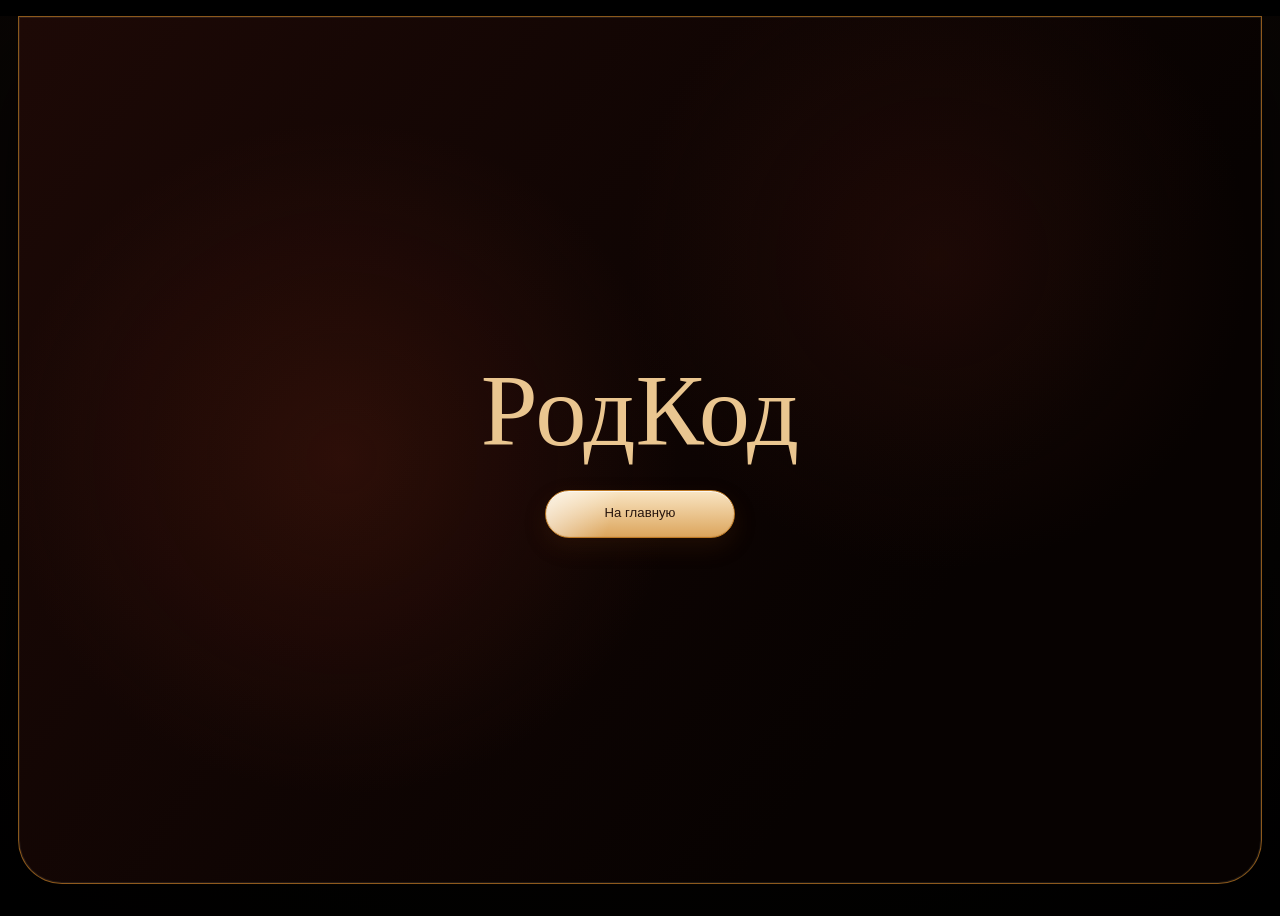
==== commit df3aec86: "Restore light site theme" ====
--- a/page.html
+++ b/page.html
@@ -6,9 +6,9 @@
   <title>РодКод</title>
   <meta name="robots" content="noindex, follow">
   <meta name="theme-color" content="#080503">
-  <link rel="stylesheet" href="./styles.css?v=20260805-22">
+  <link rel="stylesheet" href="./styles.css?v=20260727-4">
 </head>
-<body class="theme-heritage-night">
+<body>
   <main class="site-shell simple-page">
     <div class="simple-page__inner">
       <h1 id="page-title">РодКод</h1>
--- a/styles.css
+++ b/styles.css
@@ -2043,7 +2043,7 @@
   to { transform: translate3d(var(--hero-shift-x), 0, 0) scale(var(--hero-scale-end)); }
 }
 
-@media (prefers-reduced-motion: reduce) {
+@media (prefers-reduced-motion: reduce) {
   *,
   *::before,
   *::after {
@@ -2104,211 +2104,8 @@
     animation: hero-photo-zoom var(--hero-slide-duration, 9000ms) linear both !important;
   }
 
-  .hero__slide.is-leaving .hero__slide-image {
-    animation: none !important;
-    transform: translate3d(var(--hero-shift-x), 0, 0) scale(var(--hero-scale-start));
-  }
-}
-
-/*
- * Heritage night experiment.
- * The theme is intentionally isolated behind the body class so the previously
- * published light version can be restored by removing one class.
- */
-body.theme-heritage-night {
-  color-scheme: dark;
-  --ink: #efd29b;
-  --cream: #180906;
-  --cream-light: #251009;
-  --gold: #d6a13f;
-  --gold-soft: #e6b85f;
-  --gold-light: #f4d99e;
-  --line: rgba(221, 167, 78, .34);
-  color: #ead1a2;
-  background:
-    radial-gradient(circle at 50% -10%, #32160d 0, #120806 34rem, #020101 78rem),
-    #020101;
-}
-
-.theme-heritage-night .site-shell:not(.simple-page) {
-  border-color: rgba(215, 158, 68, .72);
-  background:
-    radial-gradient(circle at 75% 29%, rgba(133, 67, 28, .17), transparent 34%),
-    radial-gradient(circle at 14% 80%, rgba(111, 39, 22, .16), transparent 37%),
-    linear-gradient(137deg, #1d0b07, #080302 56%, #160704);
-  box-shadow:
-    0 42px 120px rgba(0, 0, 0, .72),
-    0 1px 0 rgba(255, 226, 172, .09) inset,
-    0 0 0 1px rgba(74, 31, 12, .38);
-}
-
-.theme-heritage-night .button--light {
-  color: #1b0b05;
-  border-color: #dca648;
-  background:
-    linear-gradient(112deg, rgba(255, 249, 218, .7), transparent 34%),
-    linear-gradient(180deg, #f5d88f 0%, #d89c36 58%, #bd7924 100%);
-  box-shadow:
-    0 11px 28px rgba(168, 93, 20, .32),
-    0 1px 0 rgba(255, 248, 219, .86) inset,
-    0 -1px 0 rgba(105, 49, 9, .24) inset;
-}
-
-.theme-heritage-night .button--light:hover,
-.theme-heritage-night .button--light:focus-visible {
-  background:
-    linear-gradient(112deg, rgba(255, 252, 229, .84), transparent 34%),
-    linear-gradient(180deg, #ffe6a8 0%, #e8ae49 58%, #ca852c 100%);
-  box-shadow:
-    0 15px 34px rgba(183, 106, 27, .42),
-    0 0 26px rgba(231, 171, 72, .2);
-}
-
-.theme-heritage-night .memory {
-  background:
-    radial-gradient(circle at 72% 22%, rgba(128, 64, 26, .18), transparent 29%),
-    radial-gradient(circle at 8% 91%, rgba(119, 38, 20, .2), transparent 31%),
-    linear-gradient(118deg, #1d0a06, #090302 52%, #1a0906);
-  box-shadow: 0 1px 0 rgba(239, 196, 125, .05) inset;
-}
-
-.theme-heritage-night .memory::before {
-  opacity: .1;
-  background: repeating-radial-gradient(circle at 22% 40%, #e0a450 0 1px, transparent 1px 8px);
-  mix-blend-mode: screen;
-}
-
-.theme-heritage-night .section-kicker {
-  color: #d29a43;
-}
-
-.theme-heritage-night .section-heading h2 {
-  color: #f0d39d;
-  text-shadow: 0 2px 18px rgba(198, 121, 38, .08);
-}
-
-.theme-heritage-night .section-heading span {
-  background: linear-gradient(90deg, transparent, rgba(218, 160, 73, .62));
-}
-
-.theme-heritage-night .section-heading span:last-child {
-  background: linear-gradient(90deg, rgba(218, 160, 73, .62), transparent);
-}
-
-.theme-heritage-night .section-heading span::after {
-  border-color: rgba(225, 171, 87, .62);
-}
-
-.theme-heritage-night .memory-card {
-  border-color: rgba(207, 145, 58, .38);
-  background:
-    radial-gradient(circle at 86% 115%, rgba(112, 39, 20, .3), transparent 47%),
-    linear-gradient(145deg, rgba(42, 17, 10, .96), rgba(12, 5, 3, .98));
-  box-shadow:
-    0 18px 38px rgba(0, 0, 0, .3),
-    0 1px 0 rgba(255, 224, 171, .09) inset;
-}
-
-.theme-heritage-night .memory-card:hover,
-.theme-heritage-night .memory-card:focus-visible {
-  border-color: rgba(226, 168, 77, .72);
-  box-shadow:
-    0 24px 48px rgba(0, 0, 0, .48),
-    0 0 30px rgba(205, 133, 45, .12),
-    0 1px 0 rgba(255, 229, 181, .1) inset;
-}
-
-.theme-heritage-night .memory-card__body {
-  border-top: 1px solid rgba(218, 157, 69, .2);
-}
-
-.theme-heritage-night .memory-card strong {
-  color: #f1d29a;
-}
-
-.theme-heritage-night .memory-card small {
-  color: rgba(244, 226, 196, .66);
-}
-
-.theme-heritage-night .memory-card__arrow {
-  color: #dda64c;
-  border-color: rgba(220, 157, 69, .44);
-  background: rgba(225, 164, 75, .04);
-}
-
-.theme-heritage-night .memory-card:hover .memory-card__arrow {
-  color: #211007;
-  background: linear-gradient(180deg, #efc872, #c8872f);
-}
-
-.theme-heritage-night .start {
-  border-color: rgba(218, 159, 72, .52);
-  background:
-    radial-gradient(circle at 87% 13%, rgba(135, 49, 25, .42), transparent 25%),
-    radial-gradient(circle at 35% 120%, rgba(110, 36, 17, .45), transparent 37%),
-    linear-gradient(110deg, #250e08, #080302 62%, #210b06);
-  box-shadow:
-    0 24px 54px rgba(0, 0, 0, .34),
-    0 1px 0 rgba(255, 221, 160, .08) inset;
-}
-
-.theme-heritage-night .start__eyebrow,
-.theme-heritage-night .step strong {
-  color: #e4ad50;
-}
-
-.theme-heritage-night .footer {
-  border-color: rgba(211, 151, 64, .4);
-  background:
-    radial-gradient(circle at 18% 0, rgba(110, 43, 21, .2), transparent 44%),
-    linear-gradient(180deg, rgba(45, 18, 10, .88), rgba(12, 5, 3, .96));
-  box-shadow:
-    0 16px 34px rgba(0, 0, 0, .28),
-    0 1px 0 rgba(255, 224, 171, .07) inset;
-}
-
-.theme-heritage-night .footer a {
-  color: rgba(240, 211, 164, .72);
-}
-
-.theme-heritage-night .footer a:hover,
-.theme-heritage-night .footer a:focus-visible {
-  color: #ffe1a9;
-  background: rgba(207, 137, 50, .12);
-}
-
-.theme-heritage-night .footer span {
-  color: #e4b465;
-  border-color: rgba(220, 158, 70, .5);
-  background: rgba(218, 151, 61, .04);
-}
-
-.theme-heritage-night .simple-page {
-  color: #f0cf94;
-  border-color: rgba(220, 160, 65, .78);
-  background:
-    radial-gradient(circle at 25% 52%, rgba(126, 43, 22, .34), transparent 34%),
-    radial-gradient(circle at 75% 27%, rgba(98, 34, 18, .29), transparent 30%),
-    linear-gradient(125deg, #220b07, #060201 72%);
-}
-
-@media (max-width: 760px) {
-  .theme-heritage-night .memory-card {
-    border-color: rgba(207, 145, 58, .44);
-    box-shadow:
-      0 16px 34px rgba(0, 0, 0, .38),
-      0 1px rgba(255, 224, 171, .08) inset;
-  }
-
-  .theme-heritage-night .footer a:nth-child(-n+2) {
-    border-bottom-color: rgba(207, 145, 58, .22);
-  }
-
-  .theme-heritage-night .mobile-dock__cta {
-    color: #1b0a04;
-    border-color: rgba(248, 211, 140, .76);
-    background:
-      linear-gradient(112deg, rgba(255, 248, 215, .65), transparent 36%),
-      linear-gradient(135deg, #f0ce83, #cf8d32);
-  }
-}
+  .hero__slide.is-leaving .hero__slide-image {
+    animation: none !important;
+    transform: translate3d(var(--hero-shift-x), 0, 0) scale(var(--hero-scale-start));
+  }
+}
